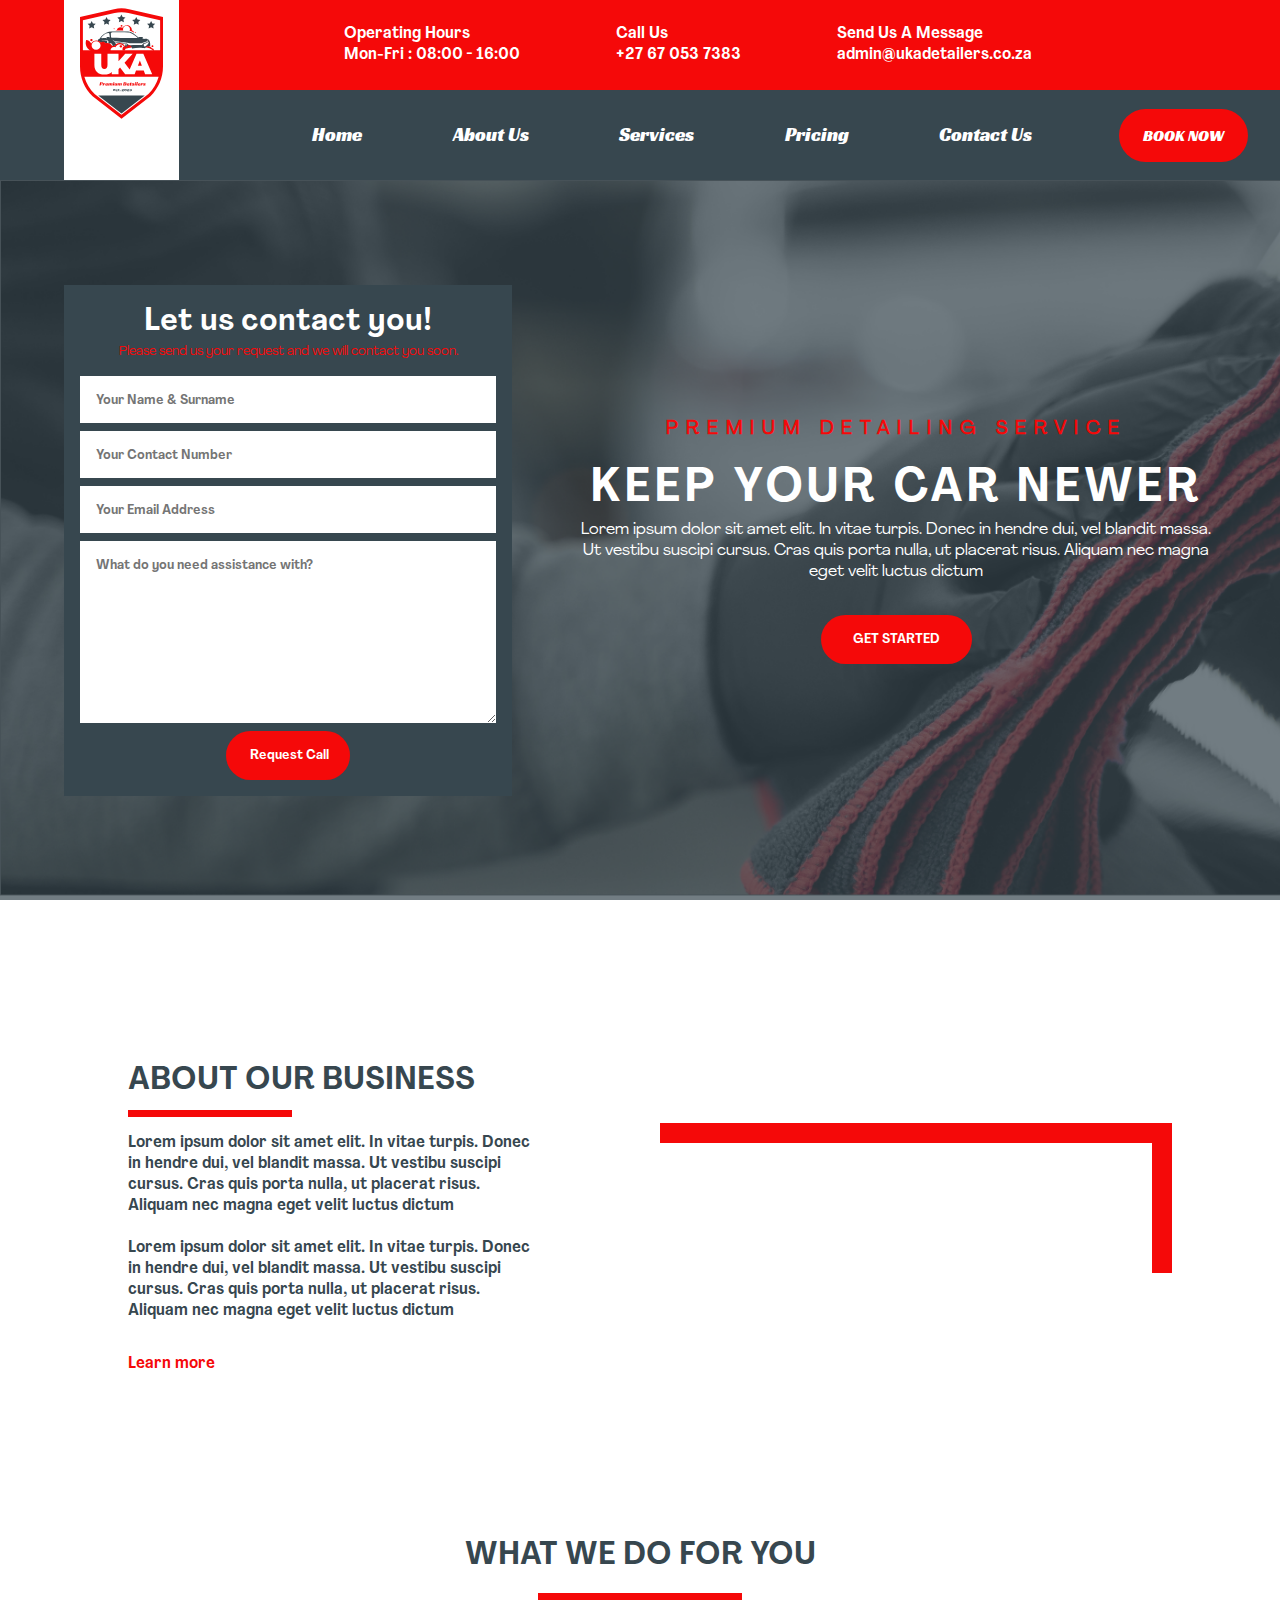
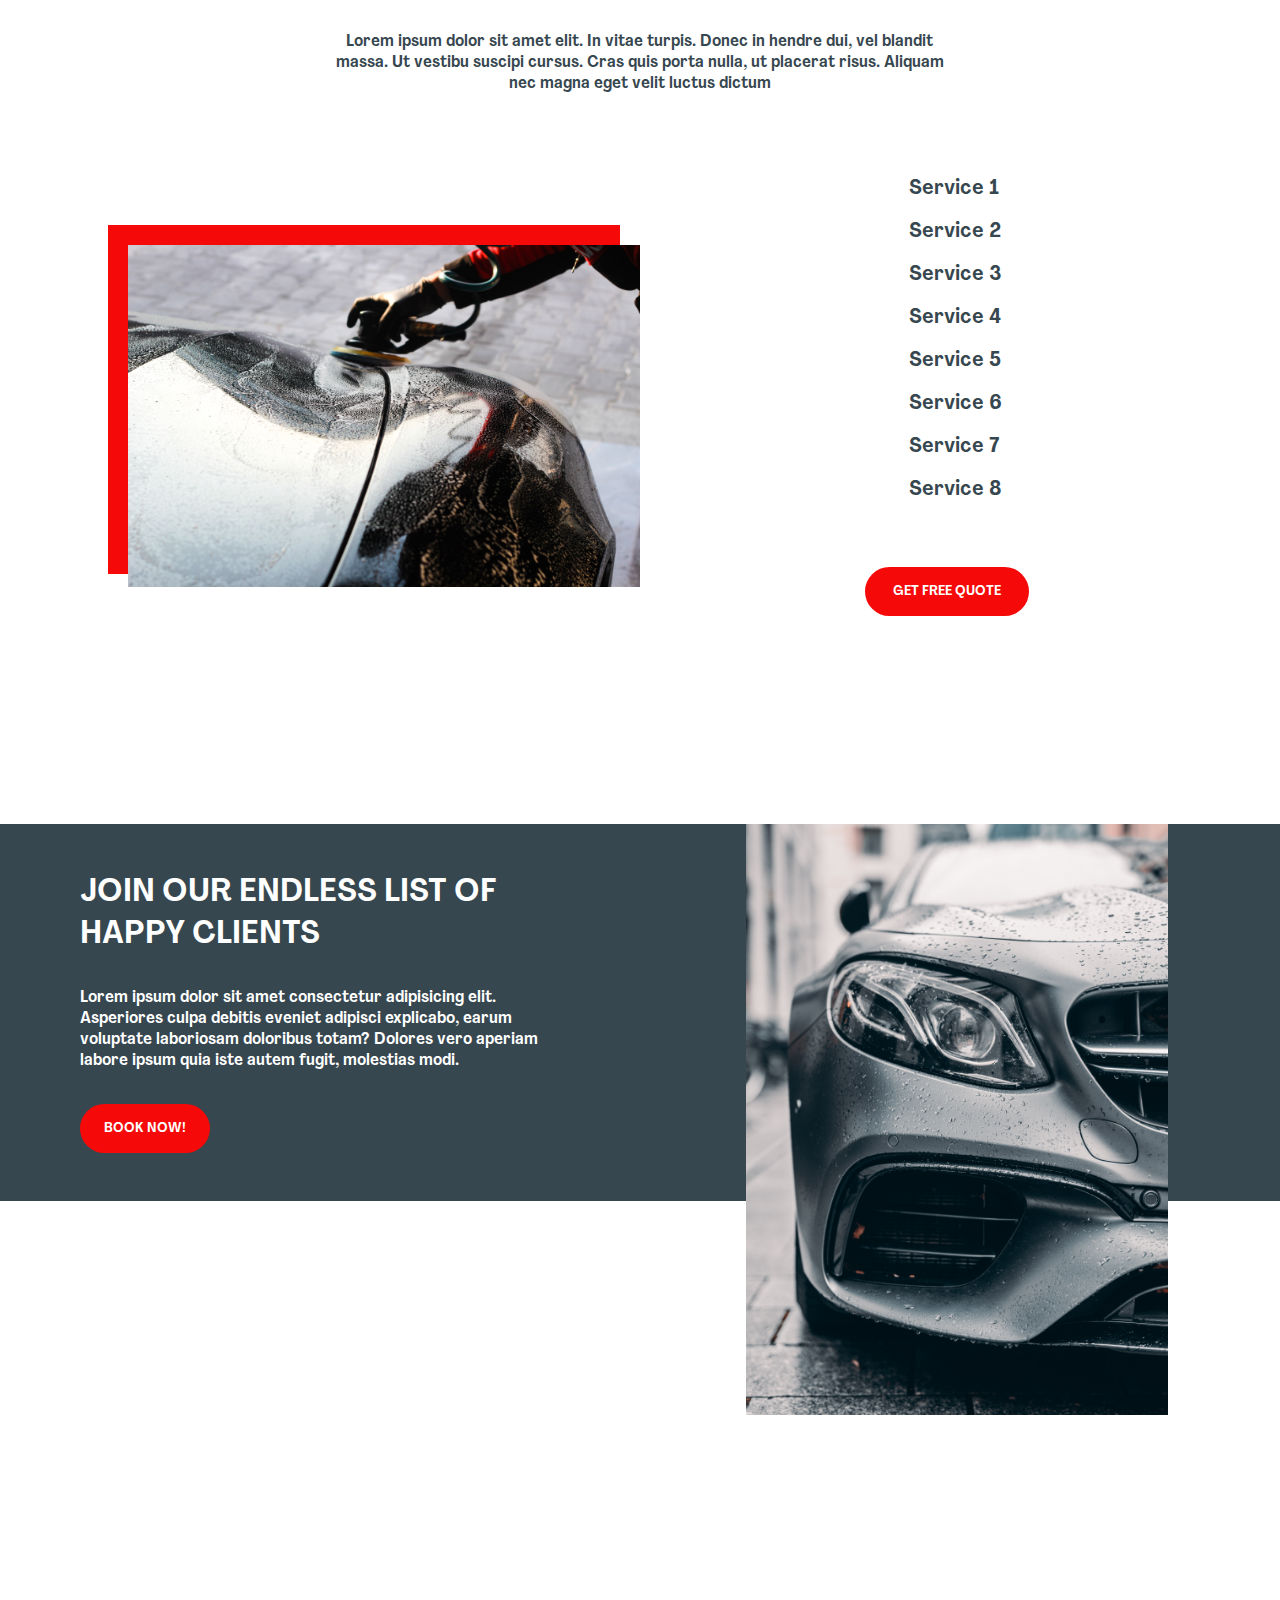
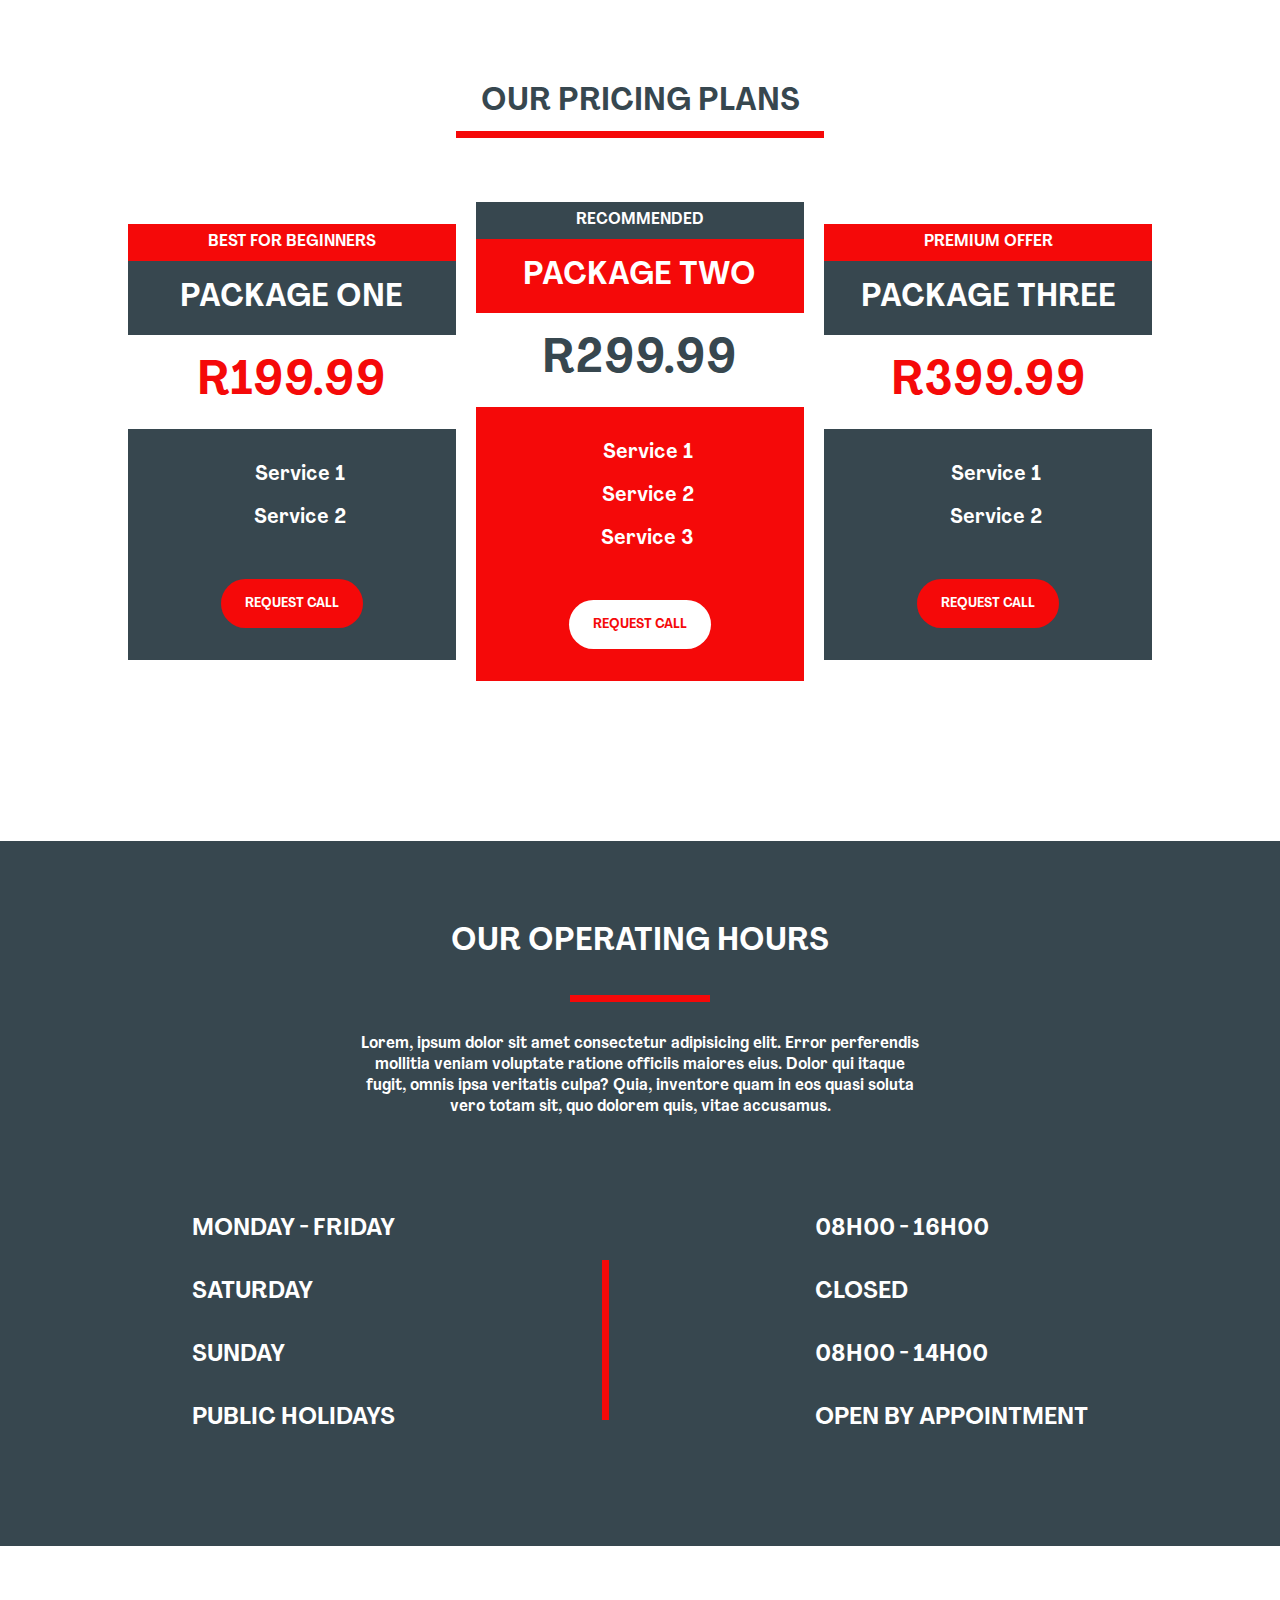
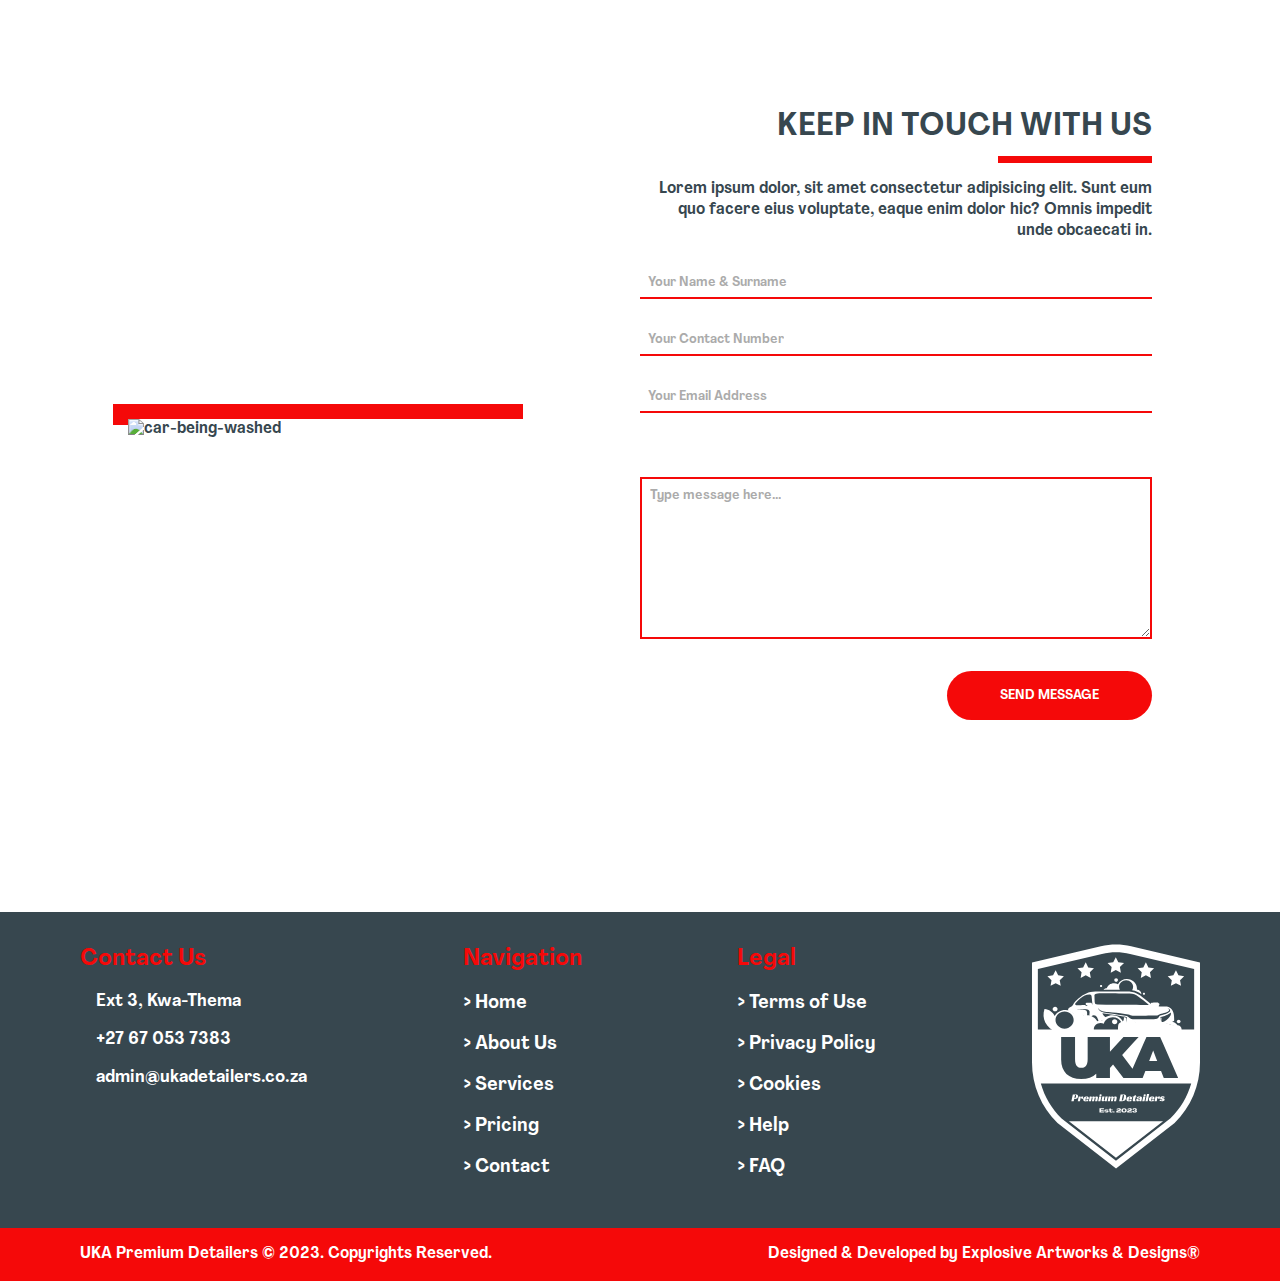
==== index.html @ a64c3c90 "Initial Commit" ====
<!DOCTYPE html>
<html lang="en">
  <head>
    <!-- Meta Tags -->
    <meta charset="UTF-8" />
    <meta http-equiv="X-UA-Compatible" content="IE=edge" />
    <meta name="viewport" content="width=device-width, initial-scale=1.0" />

    <!-- Favicon -->
    <!-- <link href="img/favicon.ico" rel="icon"> -->

    <title>UKA Premium Detailers - Home</title>

    <!-- CDNs -->
    <script
      src="https://code.jquery.com/jquery-3.6.3.min.js"
      integrity="sha256-pvPw+upLPUjgMXY0G+8O0xUf+/Im1MZjXxxgOcBQBXU="
      crossorigin="anonymous"
    ></script>
    <script
      src="https://code.jquery.com/ui/1.13.2/jquery-ui.min.js"
      integrity="sha256-lSjKY0/srUM9BE3dPm+c4fBo1dky2v27Gdjm2uoZaL0="
      crossorigin="anonymous"
    ></script>
    <link
      rel="stylesheet"
      href="https://cdnjs.cloudflare.com/ajax/libs/font-awesome/6.3.0/css/all.min.css"
      integrity="sha512-SzlrxWUlpfuzQ+pcUCosxcglQRNAq/DZjVsC0lE40xsADsfeQoEypE+enwcOiGjk/bSuGGKHEyjSoQ1zVisanQ=="
      crossorigin="anonymous"
      referrerpolicy="no-referrer"
    />

    <!-- Local Files -->
    <link rel="stylesheet" href="./CSS/styles.css" />
    <link rel="stylesheet" href="./CSS/index.css" />
    <script src="./JS/script.js"></script>
  </head>
  <body>
    <div class="mobile-header flex hidden">
        <div class="image-container">
          <img src="./Images/logo-white.svg" alt="UKA-detailers-logo-white" />
        </div>
        <div class="mobile-menu">
          <i class="fa-solid fa-bars"></i>
        </div>
      </div>
    <header>
      
      <div class="logo-container">
        <div class="img-container">
          <img src="./Images/logo.svg" alt="UKA-detailers-logo" />
        </div>
      </div>
      <div class="info-strip">
        <div class="info-group">
          <i class="fa-solid fa-clock"></i>
          <div class="info">
            <p>Operating Hours</p>
            <p>Mon-Fri : 08:00 - 16:00</p>
          </div>
          <i class="fa-solid fa-circle-phone"></i>
          <div class="info">
            <p>Call Us</p>
            <p>+27 67 053 7383</p>
          </div>
          <i class="fa-solid fa-circle-envelope"></i>
          <div class="info">
            <p>Send Us A Message</p>
            <p>admin@ukadetailers.co.za</p>
          </div>
        </div>
      </div>
      <nav class="sho">
        <ul>
          <li><a href="#">Home</a></li>
          <li><a href="#">About Us</a></li>
          <li><a href="#">Services</a></li>
          <li><a href="#">Pricing</a></li>
          <li><a href="#">Contact Us</a></li>
        </ul>
        <button><a href="#">Book Now</a></button>
      </nav>
    </header>
    <main>
      <!-- Hero Section -->

      <section class="hero">
        <div class="hero-form">
          <h2>Let us contact you!</h2>
          <p>Please send us your request and we will contact you soon.</p>
          <form action="">
            <input
              type="text"
              name="name"
              id="name"
              placeholder="Your Name & Surname"
            />
            <input
              type="tel"
              name="tel"
              id="tel"
              placeholder="Your Contact Number"
            />
            <input
              type="email"
              name="email"
              id="email"
              placeholder="Your Email Address"
            />
            <textarea
              name="message"
              id="message"
              cols="30"
              rows="10"
              placeholder="What do you need assistance with?"
            ></textarea>
            <input type="submit" value="Request Call" />
          </form>
        </div>
        <div class="hero-info">
          <h3>Premium Detailing Service</h3>
          <h1>Keep your car newer</h1>
          <p>
            Lorem ipsum dolor sit amet elit. In vitae turpis. Donec in hendre
            dui, vel blandit massa. Ut vestibu suscipi cursus. Cras quis porta
            nulla, ut placerat risus. Aliquam nec magna eget velit luctus dictum
          </p>
          <button><a href="#">Get Started</a></button>
        </div>
      </section>

      <!-- Hero Section -->

      <!-- About Us Section -->

      <section class="about-us flex">
        <div class="about-info">
          <h2>About our business</h2>
          <div class="hr"></div>
          <p>
            Lorem ipsum dolor sit amet elit. In vitae turpis. Donec in hendre
            dui, vel blandit massa. Ut vestibu suscipi cursus. Cras quis porta
            nulla, ut placerat risus. Aliquam nec magna eget velit luctus dictum
          </p>
          <br />
          <p class="bottom">
            Lorem ipsum dolor sit amet elit. In vitae turpis. Donec in hendre
            dui, vel blandit massa. Ut vestibu suscipi cursus. Cras quis porta
            nulla, ut placerat risus. Aliquam nec magna eget velit luctus dictum
          </p>
          <a href="#">Learn more</a>
        </div>
        <div class="about-video">
          <video autoplay>
            <source
              src="./Images/pexels-pavel-danilyuk-6158065.mp4"
              type="video/mp4"
            />
          </video>
        </div>
      </section>

      <!-- About Us Section -->

      <!-- Services Section -->

      <section class="services-section">
        <div class="title">
          <h2>What we do for you</h2>
          <div class="hr"></div>
          <p>
            Lorem ipsum dolor sit amet elit. In vitae turpis. Donec in hendre
            dui, vel blandit massa. Ut vestibu suscipi cursus. Cras quis porta
            nulla, ut placerat risus. Aliquam nec magna eget velit luctus dictum
          </p>
          <div class="services flex">
            <div class="img-container">
              <img
                src="./Images/pexels-orhun-rüzgar-öz-6026083.jpg"
                alt="car-buffing"
              />
            </div>
            <div class="services-info">
              <div class="services-list flex">
                <ul>
                  <li><i class="fa-regular fa-circle-check"></i> Service 1</li>
                  <li><i class="fa-regular fa-circle-check"></i> Service 2</li>
                  <li><i class="fa-regular fa-circle-check"></i> Service 3</li>
                  <li><i class="fa-regular fa-circle-check"></i> Service 4</li>
                </ul>
                <ul>
                  <li><i class="fa-regular fa-circle-check"></i> Service 5</li>
                  <li><i class="fa-regular fa-circle-check"></i> Service 6</li>
                  <li><i class="fa-regular fa-circle-check"></i> Service 7</li>
                  <li><i class="fa-regular fa-circle-check"></i> Service 8</li>
                </ul>
              </div>

              <button><a href="#">Get Free Quote</a></button>
            </div>
          </div>
        </div>
      </section>

      <!-- Services Section -->

      <!-- Quality Section -->

      <section class="quality">
        <div class="quality-info">
          <h2>Join our endless list of happy clients</h2>
          <p>
            Lorem ipsum dolor sit amet consectetur adipisicing elit. Asperiores
            culpa debitis eveniet adipisci explicabo, earum voluptate laboriosam
            doloribus totam? Dolores vero aperiam labore ipsum quia iste autem
            fugit, molestias modi.
          </p>
          <button><a href="#">Book Now!</a></button>
        </div>
        <div class="img-container">
          <img
            src="./Images/pexels-kris-lucas-3264504.jpg"
            alt="clean-mercedes"
          />
        </div>
      </section>

      <!-- Quality Section -->

      <!-- Pricing -->

      <section class="pricing">
        <div class="title">
          <h2>Our pricing plans</h2>
          <div class="hr"></div>
        </div>
        <div class="pricing-cards flex">
          <div class="pricing-card">
            <p class="category">Best for beginners</p>
            <p class="package-name">Package One</p>
            <p class="price">R199.99</p>
            <div class="services">
              <p class="service">
                <i class="fa-regular fa-circle-check"></i>Service 1
              </p>
              <p class="service">
                <i class="fa-regular fa-circle-check"></i>Service 2
              </p>
            </div>
            <button><a href="#">Request Call</a></button>
          </div>
          <div class="pricing-card center">
            <p class="category">Recommended</p>
            <p class="package-name">Package Two</p>
            <p class="price">R299.99</p>
            <div class="services">
              <p class="service">
                <i class="fa-regular fa-circle-check"></i>Service 1
              </p>
              <p class="service">
                <i class="fa-regular fa-circle-check"></i>Service 2
              </p>
              <p class="service">
                <i class="fa-regular fa-circle-check"></i>Service 3
              </p>
            </div>
            <button><a href="#">Request Call</a></button>
          </div>
          <div class="pricing-card">
            <p class="category">Premium Offer</p>
            <p class="package-name">Package Three</p>
            <p class="price">R399.99</p>
            <div class="services">
              <p class="service">
                <i class="fa-regular fa-circle-check"></i>Service 1
              </p>
              <p class="service">
                <i class="fa-regular fa-circle-check"></i>Service 2
              </p>
            </div>
            <button><a href="#">Request Call</a></button>
          </div>
        </div>
      </section>

      <!-- Pricing -->

      <!-- Operating Hours -->

      <section class="operating-hours flex">
        <div class="title">
          <h2>Our Operating Hours</h2>
          <div class="hr"></div>
          <p>
            Lorem, ipsum dolor sit amet consectetur adipisicing elit. Error
            perferendis mollitia veniam voluptate ratione officiis maiores eius.
            Dolor qui itaque fugit, omnis ipsa veritatis culpa? Quia, inventore
            quam in eos quasi soluta vero totam sit, quo dolorem quis, vitae
            accusamus.
          </p>
        </div>
        <div class="info flex">
          <div class="days">
            <p>Monday - Friday</p>
            <p>Saturday</p>
            <p>Sunday</p>
            <p>Public Holidays</p>
          </div>
          <div class="vr"></div>
          <div class="time">
            <p>08h00 - 16h00</p>
            <p>Closed</p>
            <p>08h00 - 14h00</p>
            <p>Open by appointment</p>
          </div>
        </div>
      </section>

      <!-- Operating Hours -->

      <!-- Contact Us -->

      <section class="contact-us flex">
        <div class="img-container">
          <img
            src="./Images/beautiful-car-washing-service (1).jpg"
            alt="car-being-washed"
          />
        </div>
        <div class="form">
          <div class="title">
            <h2>Keep in touch with us</h2>
            <div class="hr"></div>
            <p>
              Lorem ipsum dolor, sit amet consectetur adipisicing elit. Sunt eum
              quo facere eius voluptate, eaque enim dolor hic? Omnis impedit
              unde obcaecati in.
            </p>
          </div>
          <form action="">
            <input
              type="text"
              name="name"
              id="name"
              placeholder="Your Name & Surname"
            />
            <input
              type="tel"
              name="tel"
              id="tel"
              placeholder="Your Contact Number"
            />
            <input
              type="email"
              name="email"
              id="email"
              placeholder="Your Email Address"
            />
            <textarea
              name="message"
              id="message"
              cols="30"
              rows="10"
              placeholder="Type message here..."
            ></textarea>
            <input type="submit" value="Send Message" />
          </form>
        </div>
      </section>

      <!-- Contact Us -->
    </main>

    <!-- Footer -->

    <footer>
      <div class="top flex">
        <div class="contacts">
          <h2>Contact Us</h2>
          <div class="address flex">
            <i class="fa-solid fa-location-dot"></i>
            <p>Ext 3, Kwa-Thema</p>
          </div>
          <div class="number flex">
            <i class="fa-solid fa-phone-volume"></i>
            <p>+27 67 053 7383</p>
          </div>
          <div class="email flex">
            <i class="fa-solid fa-envelope"></i>
            <p>admin@ukadetailers.co.za</p>
          </div>
        </div>
        <div class="navigation">
          <h2>Navigation</h2>
          <ul>
            <li><a href="#">> Home</a></li>
          </ul>
          <ul>
            <li><a href="#">> About Us</a></li>
          </ul>
          <ul>
            <li><a href="#">> Services</a></li>
          </ul>
          <ul>
            <li><a href="#">> Pricing</a></li>
          </ul>
          <ul>
            <li><a href="#">> Contact</a></li>
          </ul>
        </div>
        <div class="legal">
          <h2>Legal</h2>
          <ul>
            <li><a href="#">> Terms of Use</a></li>
          </ul>
          <ul>
            <li><a href="#">> Privacy Policy</a></li>
          </ul>
          <ul>
            <li><a href="#">> Cookies</a></li>
          </ul>
          <ul>
            <li><a href="#">> Help</a></li>
          </ul>
          <ul>
            <li><a href="#">> FAQ</a></li>
          </ul>
        </div>
        <div class="img-container logo">
          <img src="./Images/logo-white.svg" alt="UKA-detailers-logo-white" />
        </div>
      </div>
      <div class="bottom flex">
        <p>UKA Premium Detailers &copy; 2023. Copyrights Reserved.</p>
        <p>Designed & Developed by Explosive Artworks & Designs&reg;</p>
      </div>
    </footer>

    <!-- Footer -->
  </body>
</html>
---- CSS/styles.css ----
/* Developed By Explosive Artworks & Designs */
/* UKA Premium Detailers © 2023 */

/* Fonts */

@font-face {
  font-family: "Agrandir";
  src: url("../Fonts/Agrandir-Regular.otf");
}
@font-face {
  font-family: "Agrandir-Bold";
  src: url("../Fonts/Agrandir-TextBold.otf");
}
@font-face {
  font-family: "Racing-Sans";
  src: url("../Fonts/RacingSansOne-Regular.ttf");
}

/* Fonts */

/* Basic Styles */
:root {
  --primary-color: #f50909;
  --secondary-color: #37474f;
  --white: #fff;
  --hover-color: #cc0b0b;

  --main-font: "Agrandir-Bold", sans-serif;
  --nav-font: "Racing-Sans", sans-serif;
  --altenate-font: "Agrandir", sans-serif;

  --h1-desktop: 3rem;
  --h2-desktop: 2rem;
  --h3-desktop: 1.5rem;
  --p-desktop: .8rem;

  --h1-tablet: 5rem;
  --h2-tablet: 3rem;
  --h3-tablet: 2.5rem;
  --p-tablet: 1.5rem;

  --h1-mobile: 5rem;
  --h2-mobile: 3rem;
  --h3-mobile: 2.5rem;
  --p-mobile: 1.5rem;
}
* {
  margin: 0;
  padding: 0;
  box-sizing: border-box;
}
a {
  text-decoration: none;
}
li {
  list-style: none;
}
body {
  position: relative;
  overflow-x: hidden;
  width: 100%;
  font-family: var(--main-font);
  color: var(--secondary-color);
}
.img-container {
  position: relative;
  overflow: hidden;
  width: 30%;
}
.img-container img {
  width: 100%;
  object-fit: cover;
}
.flex{
  display: flex;
  align-items: center;
  justify-content: space-between;
}
.hidden{
  display: none;
  pointer-events: none;
}
.show{
  display: block;
  pointer-events: all;
}
button {
  background-color: var(--primary-color);
  border: none;
  outline: none;
  border-radius: 35px;
  padding: 1rem 1.5rem;
  cursor: pointer;
}
button a {
  color: var(--white);
  text-transform: uppercase;
  font-family: var(--main-font);
}
button:hover {
  background-color: var(--hover-color);
}
span.hr {
  height: 15px;
  background-color: var(--primary-color);
  width: 40%;
  margin: 2rem 0rem;
}
/* Basic Styles */
---- CSS/index.css ----
/* Header */

header .mobile-logo,
header .mobile-menu {
  display: none;
  pointer-events: none;
}

main .about-us,
main .services-section,
main .pricing,
main .contact-us {
  width: 80%;
  margin: 10rem auto;
  position: relative;
}
header {
  position: relative;
  width: 100%;
}
header .img-container {
  position: absolute;
  background-color: var(--white);
  width: 9%;
  height: 20vh;
  padding: 0.5rem 1rem;
  margin-left: 4rem;
}
header .info-strip,
header nav {
  background-color: var(--primary-color);
  color: var(--white);
  display: flex;
  height: 10vh;
  justify-content: center;
  align-items: center;
}
header .info-strip .info-group {
  display: flex;
  align-items: center;
}
header .info-strip .info-group .fa-solid {
  margin-right: 1rem;
  margin-left: 5rem;
  font-size: 2rem;
}
header nav {
  background-color: var(--secondary-color);
  display: flex;
  align-items: center;
  justify-content: space-between;
}
header nav button {
  margin-right: 2rem;
  font-size: 1rem;
}
header nav button a {
  font-family: var(--nav-font);
}
header nav ul {
  display: flex;
  align-items: center;
  justify-content: space-between;
  width: 60%;
  margin: auto 0rem auto 18rem;
}
header nav ul a {
  color: var(--white);
  font-size: 1.2rem;
  padding: 1.5rem;
  font-family: var(--nav-font);
}
header nav ul a:hover {
  background-color: var(--primary-color);
}
header nav ul li button a:hover {
  background-color: transparent;
}

/* Header */

/* Hero */

main .hero {
  width: 100%;
  height: 80vh;
  display: flex;
  align-items: center;
  justify-content: space-between;
  background: url("../Images/Group\ 61.png");
  background-repeat: no-repeat;
  background-size: cover;
}
main .hero .hero-form {
  width: 35%;
  background-color: var(--secondary-color);
  padding: 1rem;
  margin-left: 4rem;
  position: relative;
}
main .hero .hero-form h2 {
  color: var(--white);
  text-align: center;
  font-size: var(--h2-desktop);
}
main .hero .hero-form p {
  color: var(--primary-color);
  text-align: center;
  font-size: var(--p-desktop);
  font-family: var(--altenate-font);
  margin-bottom: 1rem;
}
main .hero .hero-form form {
  width: 100%;
  position: relative;
  display: flex;
  flex-direction: column;
}
main .hero .hero-form form input,
main .hero .hero-form form textarea {
  padding: 1rem;
  margin-bottom: 0.5rem;
  border: none;
}
main .hero .hero-form form input[type="submit"] {
  background-color: var(--primary-color);
  border: none;
  outline: none;
  border-radius: 35px;
  padding: 1rem 1.5rem;
  cursor: pointer;
  color: var(--white);
  width: 30%;
  margin: auto;
  transition: background-color 200ms ease-in-out;
  font-family: var(--main-font);
}
main .hero .hero-form form input[type="submit"]:hover {
  background-color: var(--hover-color);
}
::placeholder {
  font-family: var(--main-font);
}
main .hero .hero-info {
  width: 50%;
  color: var(--white);
  margin-right: 4rem;
  text-align: center;
}
main .hero .hero-info h3 {
  color: var(--primary-color);
  text-transform: uppercase;
  font-family: var(--altenate-font);
  letter-spacing: 0.5rem;
  margin-bottom: 1rem;
}
main .hero .hero-info h1 {
  font-size: var(--h1-desktop);
  text-transform: uppercase;
  letter-spacing: 0.2rem;
}
main .hero .hero-info p {
  font-family: var(--altenate-font);
  width: 100%;
  margin: 0rem auto 2rem;
}
main .hero .hero-info button {
  padding: 1rem 2rem;
}

/* Hero */

/* About Us */

main .about-us .about-info {
  width: 40%;
  position: relative;
}
main .about-us .about-info h2,
main .services-section h2,
main .quality .quality-info h2,
main .pricing .title h2,
main .operating-hours .title h2,
main .contact-us .form .title h2 {
  font-size: var(--h2-desktop);
  text-transform: uppercase;
}
main .about-us .about-info .hr,
main .services-section .hr,
main .pricing .title .hr,
main .operating-hours .hr,
main .contact-us .form .hr {
  height: 7px;
  background-color: var(--primary-color);
  width: 40%;
  margin: 0.5rem 0rem 1rem;
}
main .about-us .about-info p.bottom {
  margin-bottom: 2rem;
}
main .about-us .about-info a {
  color: var(--primary-color);
  cursor: pointer;
  transition: color 200ms ease-in-out;
}
main .about-us .about-info a:hover {
  color: var(--hover-color);
}
main .about-us .about-video {
  width: 50%;
  display: flex;
}
main .about-us .about-video video {
  width: 100%;
  box-shadow: 20px -20px 0px var(--primary-color);
}

/* About Us */

/* Services */

main .services-section h2 {
  text-align: center;
}
main .services-section .hr {
  margin: 1rem auto 2rem;
  width: 20%;
}
main .services-section p {
  width: 60%;
  margin: auto;
  text-align: center;
  margin-bottom: 5rem;
}
main .services-section .services .img-container {
  width: 50%;
  box-shadow: -20px -20px 0px var(--primary-color);
}
main .services-section .services-info {
  width: 40%;
  display: flex;
  flex-direction: column;
}
main .services-section .services .services-list {
  justify-content: space-around;
}
main .services-section .services .services-list ul li {
  font-size: 1.3rem;
  margin-bottom: 1rem;
  display: flex;
  align-items: center;
}
main .services-section .services .services-list ul li .fa-regular {
  font-size: 1.5rem;
  margin-right: 1rem;
  color: var(--primary-color);
}
main .services-section .services-info button {
  width: 40%;
  margin: 3rem auto;
}

/* Services */

/* Quality */

main .quality {
  position: relative;
  width: 100%;
  background-color: var(--secondary-color);
  color: var(--white);
}
main .quality .quality-info {
  width: 50%;
  padding: 3rem 5rem;
}
main .quality .quality-info h2,
main .quality .quality-info p {
  margin-bottom: 2rem;
}
main .quality .img-container {
  position: absolute;
  width: 33%;
  top: 0;
  right: 7rem;
  /* margin-bottom: 5rem; */
}

/* Quality */

/* Pricing */

main .pricing {
  margin-top: 30rem;
}
main .pricing .title {
  width: 50%;
  margin: 2rem auto 3rem;
  text-align: center;
  display: flex;
  flex-direction: column;
  align-items: center;
}
main .pricing .pricing-cards {
  width: 100%;
  position: relative;
}
main .pricing .pricing-card {
  background-color: var(--secondary-color);
  color: var(--white);
  display: flex;
  flex-direction: column;
  width: 32%;
}
main .pricing .pricing-card .category {
  background-color: var(--primary-color);
  padding: 0.5rem 2rem;
  text-transform: uppercase;
  text-align: center;
}
main .pricing .pricing-card .package-name {
  padding: 1rem 2rem;
  text-transform: uppercase;
  text-align: center;
  font-size: var(--h2-desktop);
}
main .pricing .pricing-card .price {
  padding: 1rem 2rem;
  text-transform: uppercase;
  text-align: center;
  background-color: var(--white);
  color: var(--primary-color);
  font-size: var(--h1-desktop);
}
main .pricing .pricing-card .services {
  width: 50%;
  margin: 2rem auto;
  text-align: center;
  font-size: 1.3rem;
}
main .pricing .pricing-card .services p {
  margin-bottom: 1rem;
}
main .pricing .pricing-card .services .fa-regular {
  margin-right: 1rem;
}
main .pricing .pricing-card button {
  margin: 0rem auto 2rem;
}
main .pricing .pricing-card.center button {
  background-color: var(--white);
}
main .pricing .pricing-card.center button a {
  color: var(--primary-color);
}
main .pricing .pricing-card.center {
  background-color: var(--primary-color);
}
main .pricing .pricing-card.center .category {
  background-color: var(--secondary-color);
}
main .pricing .pricing-card.center .price {
  color: var(--secondary-color);
}

/* Pricing */

/* Operating Hours */

main .operating-hours {
  background-color: var(--secondary-color);
  color: var(--white);
  flex-direction: column;
  padding: 5rem;
}

main .operating-hours .title {
  width: 50%;
  margin: auto;
  text-align: center;
}
main .operating-hours .hr {
  margin: 2rem auto;
  width: 25%;
}
main .operating-hours .title p {
  margin-bottom: 2rem;
}
main .operating-hours .info {
  width: 80%;
  text-transform: uppercase;
  font-size: var(--h3-desktop);
  margin-top: 4rem;
}
main .operating-hours .info .vr {
  width: 7px;
  height: 10rem;
  background-color: var(--primary-color);
}
main .operating-hours .info .days p,
main .operating-hours .info .time p {
  margin-bottom: 2rem;
}

/* Operating Hours */

/* Contact Us */

main .contact-us {
  position: relative;
}
main .contact-us .img-container {
  width: 40%;
  box-shadow: -15px -15px 0px var(--primary-color);
}
main .contact-us .form {
  width: 50%;
}
main .contact-us .form .title {
  display: flex;
  flex-direction: column;
  align-items: flex-end;
  text-align: right;
  margin-bottom: 2rem;
}
main .contact-us .form .hr {
  width: 30%;
}
main .contact-us .form form {
  display: flex;
  flex-direction: column;
}
main .contact-us .form form input,
main .contact-us .form form input:active {
  border: none;
  outline: none;
  background-color: transparent;
  border-bottom: 2px solid var(--primary-color);
  padding-bottom: 0.5rem;
  padding-left: 0.5rem;
  margin-bottom: 2rem;
}
main .contact-us .form form textarea,
main .contact-us .form form textarea:focus {
  border: 2px solid var(--primary-color);
  padding-left: 0.5rem;
  padding-top: 0.5rem;
  margin-bottom: 2rem;
  margin-top: 2rem;
}
main .contact-us .form form input[type="submit"] {
  color: var(--white);
  background-color: var(--primary-color);
  border: none;
  outline: none;
  border-radius: 35px;
  padding: 1rem 1.5rem;
  font-family: var(--main-font);
  text-transform: uppercase;
  cursor: pointer;
  width: 40%;
  align-self: flex-end;
}
main .contact-us .form form input[type="submit"]:hover {
  background-color: var(--hover-color);
}
main .contact-us .form form ::placeholder {
  opacity: 0.6;
}

/* Contact Us */

/* Footer */

footer {
  position: relative;
  width: 100%;
  color: var(--white);
  background-color: var(--secondary-color);
}
footer .top {
  padding: 2rem 5rem;
  align-items: flex-start;
}
footer .top .contacts h2,
footer .top .navigation h2,
footer .top .legal h2 {
  color: var(--primary-color);
  margin-bottom: 1rem;
}
footer .top .contacts .address,
footer .top .contacts .email,
footer .top .contacts .number {
  justify-content: flex-start;
  margin: 1rem auto;
  font-size: 1.1rem;
}
footer .top .contacts .address p,
footer .top .contacts .email p,
footer .top .contacts .number p {
  margin-left: 1rem;
}
footer .top .navigation li,
footer .top .legal li {
  margin-bottom: 1rem;
}
footer .top .navigation a,
footer .top .legal a {
  color: var(--white);
  font-size: 1.2rem;
  transition: color 200ms ease-in-out;
}
footer .top .navigation a:hover,
footer .top .legal a:hover {
  color: var(--primary-color);
}
footer .top .img-container {
  width: 15%;
}
footer .bottom {
  background-color: var(--primary-color);
  color: var(--white);
  padding: 1rem 5rem;
}

/* Footer */

/* Media Queries */

/* 1024px */

@media screen and (max-width: 1024px) {
  /* Info Strip and Nav */

  header .img-container {
    position: absolute;
    background-color: var(--white);
    width: 10%;
    height: 100%;
    padding: 0.5rem 1rem;
    margin-left: 4rem;
  }

  main .about-us .about-info h2,
  main .services-section h2,
  main .quality .quality-info h2,
  main .pricing .title h2,
  main .operating-hours .title h2,
  main .contact-us .form .title h2,
  main .hero .hero-form h2 {
    font-size: 1.5rem;
  }
  header nav button {
    margin-right: 2rem;
    padding: 0.7rem 1.5rem;
    width: 15%;
  }
  header nav button a {
    font-size: 0.8rem;
  }
  header nav ul {
    width: 55%;
    margin: auto 2rem auto 13rem;
  }
  header nav ul a {
    font-size: 1rem;
  }
  header .img-container {
    height: 100%;
  }
  header .info-strip .info-group {
    margin-left: 6rem;
  }
  header .info-strip .info-group .info {
    font-size: 0.8rem;
  }
  header .info-strip .info-group .fa-solid {
    margin-right: 1rem;
    margin-left: 5rem;
    font-size: 2rem;
  }
  main .services-section .services-info button {
    width: 50%;
    margin: 3rem auto;
  }

  /* Info Strip and Nav */

  /* Hero section */

  main .hero .hero-form p {
    font-size: 0.7rem;
  }
  main .hero .hero-form form input,
  main .hero .hero-form form textarea {
    padding: 0.7rem;
    margin-bottom: 0.5rem;
    border: none;
  }
  main .hero .hero-form form input[type="submit"] {
    width: 40%;
    padding: 0.8rem 1.5rem;
  }
  main .hero .hero-info {
    margin-right: 2rem;
  }
  main .hero .hero-info h3 {
    font-size: 1rem;
  }
  main .hero .hero-info h1 {
    font-size: 2.2rem;
    margin-bottom: 1rem;
  }
  main .hero .hero-info p {
    font-size: 1rem;
  }
  main .hero .hero-info button {
    padding: 1rem 2rem;
  }

  /* Hero section */
}

/* 1024px */

/* 768px */

@media screen and (max-width: 768px) {
  /* Mobile Navigation */

  .mobile-header {
    position: -webkit-sticky;
    position: sticky;
    top: 0;
    width: 100%;
    display: flex;
    align-items: center;
    justify-content: space-between;
    pointer-events: all;
    background-color: var(--primary-color);
    color: var(--white);
    z-index: 1000;
  }
  .mobile-header .image-container {
    width: 10%;
    margin-left: 7%;
    padding: 1% 0;
  }
  .mobile-header .mobile-menu {
    display: block;
    position: absolute;
    right: 5%;
    top: 50%;
    transform: translate(-50%, -50%);
    pointer-events: all;
    font-size: 2rem;
  }
  header {
    position: relative;
  }
  header .logo-container .img-container,
  header .info-strip {
    display: none;
    pointer-events: none;
  }
  header nav {
    transform: translateY(-55rem);
    display: none;
    transition: transform 300ms ease-in-out;
  }
  header nav.show {
    display: block;
    transform: translateY(0rem);
  }
  header nav.show,
  header nav.show ul {
    flex-direction: column;
    align-items: center;
    justify-content: center;
    width: 100%;
  }
  header nav.show {
    height: 100%;
    padding: 2rem 0rem;
  }
  header nav.show ul {
    padding: 5rem;
    margin: 0;
    padding: 0;
  }
  header nav.show ul li {
    width: 100%;
    text-align: center;
  }
  header nav.show ul li a {
    width: 100%;
    display: block;
    font-size: 1.2rem;
    font-family: var(--main-font);
    text-transform: uppercase;
  }
  header nav ul a:hover {
    background-color: var(--primary-color);
  }
  header nav.show button {
    margin: 1rem auto;
    width: 100%;
    border-radius: 0px;
    padding: 1.5rem;
  }
  header nav.show button a {
    font-size: 1.2rem;
    font-family: var(--main-font);
  }

  /* Mobile Navigation */

  /* Hero */

  main .hero {
    flex-direction: column-reverse;
    height: 100%;
    background-size: cover;
    background-position: center center;
  }
  main .hero .hero-form {
    width: 80%;
    margin: 10% auto;
  }
  main .hero .hero-form form input[type="submit"] {
    width: 30%;
    margin: 2% auto;
  }
  main .hero .hero-info {
    width: 80%;
    padding-right: 0;
    margin: 10% auto 0%;
  }

  main .hero .hero-form h2 {
    font-size: 2rem;
  }
  main .hero .hero-form p {
    font-size: 1rem;
    margin: 2%;
  }

  main .hero .hero-form form input,
  main .hero .hero-form form textarea {
    padding: 1rem;
    margin-bottom: 2%;
    border: none;
  }

  /* Hero */

  /* About Us */

  main .about-us {
    flex-direction: column;
    text-align: center;
    margin-top: 10%;
  }
  main .about-us .about-info {
    width: 80%;
    margin-bottom: 15%;
  }
  main .about-us .about-info .hr {
    width: 30%;
    margin: 5% auto;
  }
  main .about-us .about-video {
    width: 80%;
  }

  /* About Us */

  /* Services */

  main .services-section {
    margin-top: 10%;
    margin-bottom: 0%;
  }
  main .services-section .services {
    flex-direction: column;
  }
  main .services-section p {
    width: 80%;
  }
  main .services-section .services .img-container {
    width: 80%;
    margin-bottom: 15%;
  }
  main .services-section .services .services-info {
    width: 80%;
  }
  main .services-section .services .services-info button {
    margin-bottom: 0rem;
  }

  /* Services */

  /* Quality */

  main .quality {
    display: flex;
    align-items: center;
    justify-content: center;
    flex-direction: column;
    text-align: center;
    margin-top: 10%;
  }
  main .quality .quality-info {
    width: 80%;
  }
  main .quality .img-container {
    position: relative;
    width: 100%;
    height: 30rem;
    right: 0;
  }
  main .quality .img-container img {
    object-position: top;
  }

  /* Quality */

  /* Pricing */

  main .pricing {
    margin-top: 15%;
    margin-bottom: 5%;
  }
  main .pricing .pricing-cards {
    flex-direction: column;
  }
  main .pricing .pricing-cards .pricing-card {
    width: 70%;
    margin: 0% auto 10%;
  }

  /* Pricing */

  /* Operating Hours */

  main .operating-hours {
    margin-top: 10%;
  }
  main .operating-hours .title {
    width: 80%;
  }
  main .operating-hours .title p {
    width: 100%;
  }
  main .operating-hours .info {
    width: 80%;
  }
  main .operating-hours .info .days,
  main .operating-hours .info .time {
    font-size: 1rem;
  }
  main .operating-hours .info .vr {
    height: 8rem;
  }

  /* Operating Hours */

  /* Contact Us */

  main .contact-us {
    flex-direction: column-reverse;
  }
  main .contact-us .img-container {
    width: 80%;
  }
  main .contact-us .form {
    width: 80%;
    margin-bottom: 5%;
  }
  main .contact-us .form .title,
  main .contact-us .form .title h2 {
    text-align: center;
    width: 100%;
  }
  main .contact-us .form .title .hr {
    margin: 2% auto 5%;
  }
  main .contact-us .form form {
    margin-bottom: 5%;
  }

  /* Contact Us */

  /* Footer */

  footer .top {
    display: none;
    pointer-events: none;
    margin-top: 10%;
  }
  footer .bottom {
    flex-direction: column;
    width: 100%;
    padding: 0rem;
  }
  footer .bottom p {
    margin: 2% auto;
    padding: 0rem;
    text-align: center;
  }
  footer .bottom p:nth-child(2) {
    background-color: var(--secondary-color);
    padding: 2%;
    width: 100%;
    margin: 0rem;
    font-size: 0.7rem;
    letter-spacing: 0.2rem;
    /* text-transform: uppercase; */
  }

  /* Footer */
}

/* 768px */

/* 425px */

@media screen and (max-width: 425px) {
  /* Header and Nav */

  main .hero .hero-info {
    width: 90%;
    padding-right: 0;
    margin: 10% auto 0%;
  }
  main .hero .hero-info h3 {
    font-size: 0.8rem;
    letter-spacing: 0.3rem;
  }
  main .hero .hero-info h1 {
    font-size: 2rem;
  }
  main .hero .hero-info p {
    font-size: 0.9rem;
  }
  main .hero .hero-form h2 {
    font-size: 1.5rem;
  }
  main .hero .hero-form p {
    font-size: 0.8rem;
    margin: 2%;
  }
  main .hero .hero-form form input[type="submit"] {
    width: 70%;
  }

  /* Header and Nav */

  /* About Us */

  main .about-us{
    margin-bottom: 0;
  }
  main .about-us .about-info {
    width: 90%;
  }
  main .about-us .about-info h2,
  main .services-section h2,
  main .quality .quality-info h2,
  main .pricing .title h2,
  main .operating-hours .title h2,
  main .contact-us .form .title h2 {
    font-size: 1.2rem;
  }
  main .about-us .about-info p,
  main .about-us .about-info a {
    font-size: 0.8rem;
  }
  main .about-us .about-video {
    width: 90%;
  }

  /* About Us */

  /* Services */

  main .services-section {
    margin-top: 20%;
  }
  main .services-section p {
    font-size: 0.8rem;
  }
  main .services-section .services .img-container {
    width: 90%;
  }
  main .services-section .services .services-list ul li {
    font-size: 1rem;
  }
  main .services-section .services button {
    width: 70%;
  }

  /* Services */

  /* Quality */

  
  main .quality .quality-info {
    width: 90%;
    padding: 5% 0;
  }
  main .quality .quality-info p {
    width: 100%;
    font-size: 0.8rem;
  }

  /* Quality */

  /* Pricing */

main .pricing{
    width: 90%;
}
main .pricing .pricing-cards{
    width: 100%;
    margin: 5% 0%;
}
main .pricing .pricing-cards .category{
    font-size: .8rem;
}
main .pricing .pricing-cards .package-name{
    font-size: 1.1rem;
}
main .pricing .pricing-cards .price{
    font-size: 2.2rem;
}
main .pricing .pricing-cards .services{
    margin-bottom: 5%;
}
main .pricing .pricing-cards .services .service{
    font-size: 1rem;
}
  
  /* Pricing */

  /* Operating Time */

  main .operating-hours{
padding: 5%;
  }
  main .operating-hours .title,
  main .operating-hours .info{
    width: 100%;
    margin: 0;
    padding: 0;
  }
  main .operating-hours .title p{
    font-size: .8rem;
    width: 100%;
  }
  main .operating-hours .info .days{
font-size: .8rem;
width: 100%;
  }
  main .operating-hours .info .time{
    font-size: .8rem;
    width: 100%;
  }
  main .operating-hours .info .vr{
    margin: 0rem 10%;
  }

  /* Operating Time */

  /* Contact Us */

  main .contact-us{
margin-top: 10%;
margin-bottom: 0rem;
width: 85%;
  }
  main .contact-us .img-container{
    width: 100%;
  }
  main .contact-us .form .title{
    width: 100%;
  }
  main .contact-us .form .title p{
    font-size: .8rem;
  }
  main .contact-us .form form input[type="submit"]{
    width: 100%;
    border-radius: 0px;
  }
  
  /* Contact Us */

  /* Footer */

  footer{
    margin-top: 10%;
  }
  footer .bottom{
    font-size: .8rem;
  }
  footer .bottom p:nth-child(2){
    letter-spacing: 0rem;
  }

  /* Footer */
}

/* 425px */

/* 320px */

@media screen and (min-width: 320px) {

    main .services-section .services .services-list {
        flex-direction: column;
      }

      main .pricing .title{
        width: 90%;
    }
}

/* 320px */
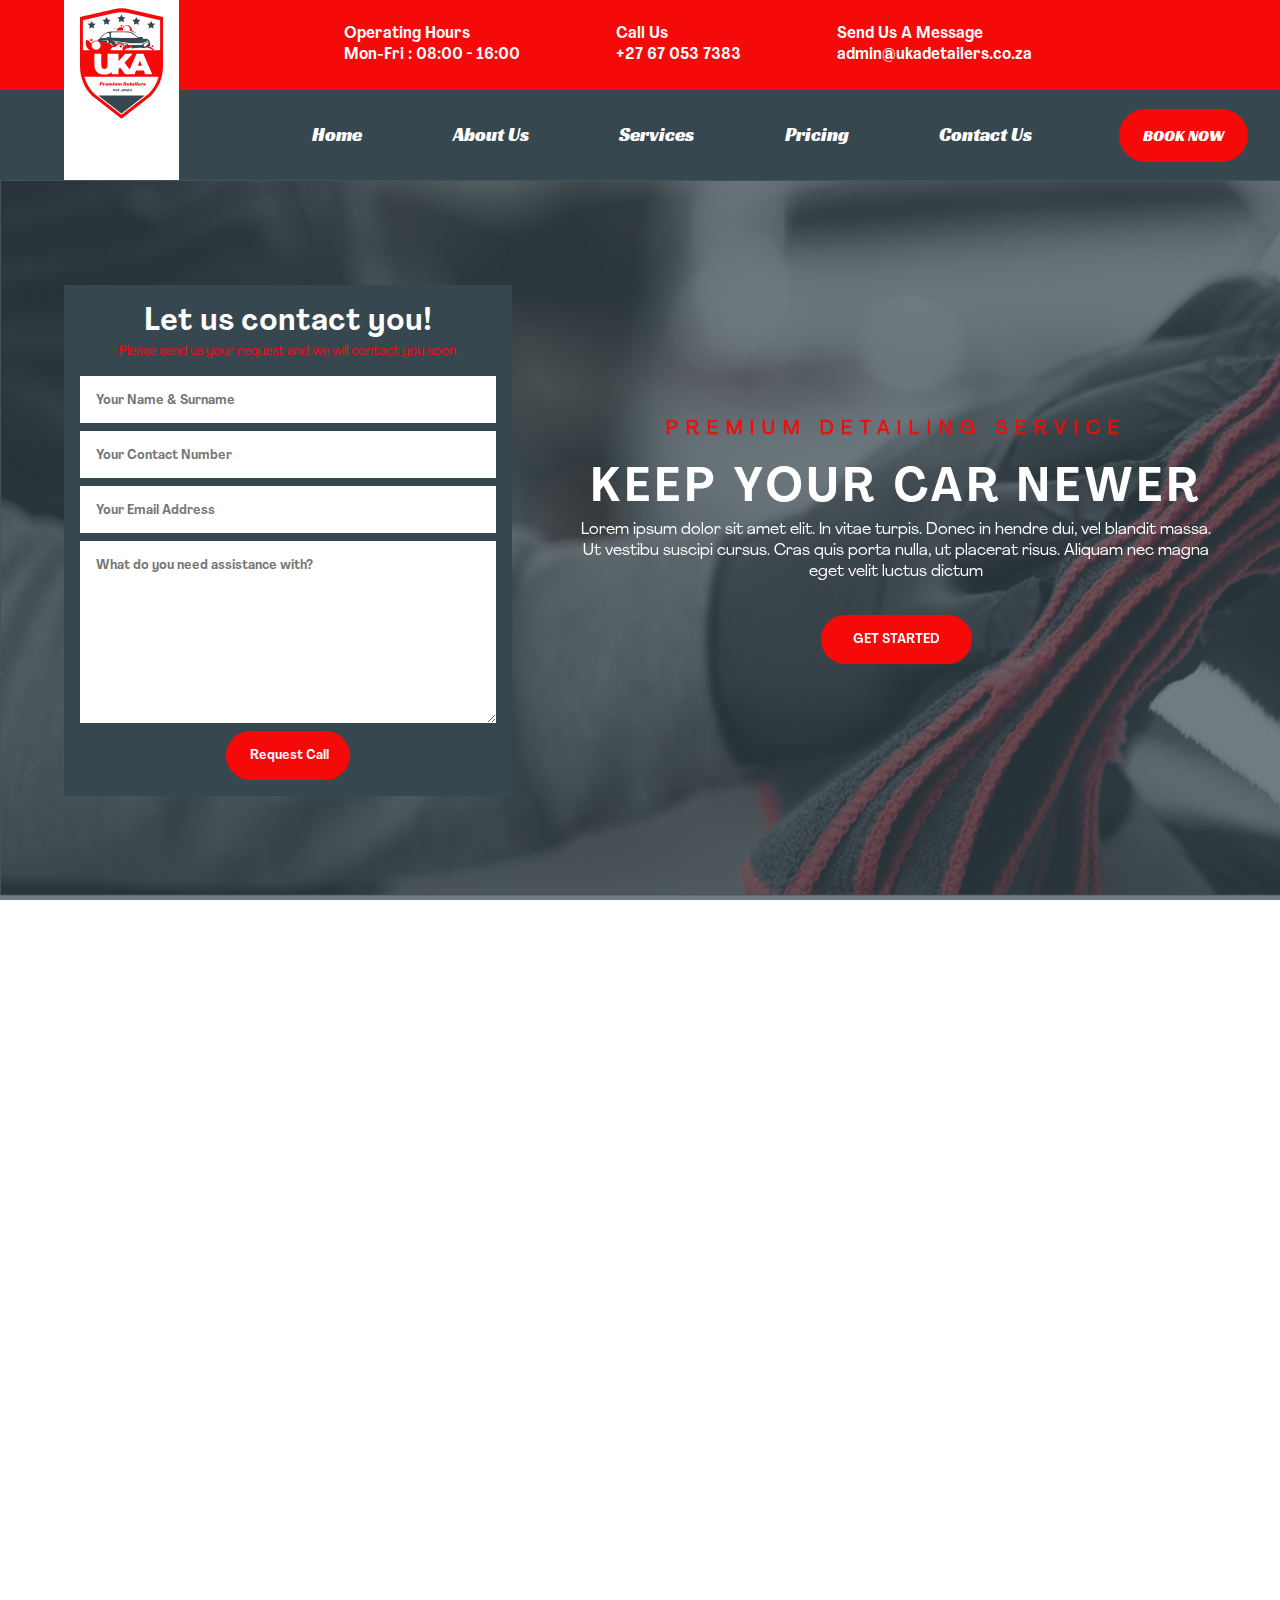
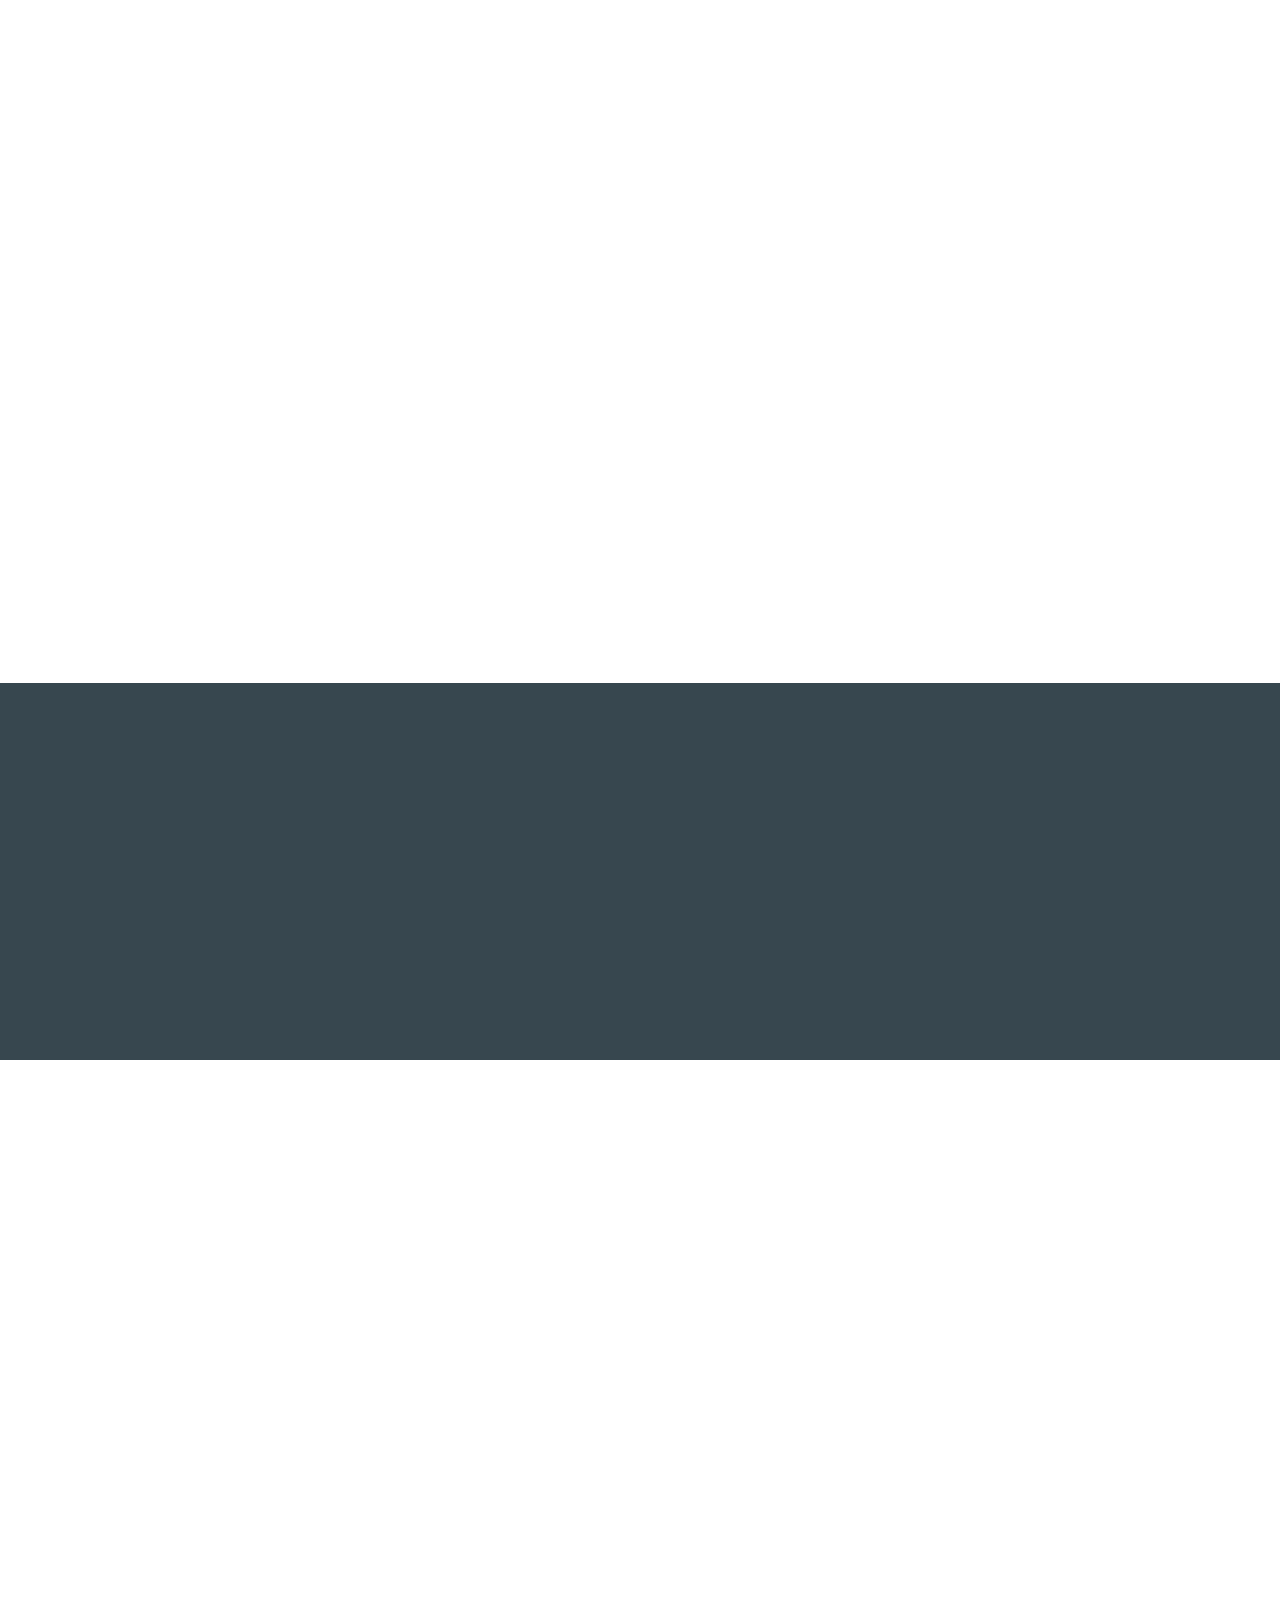
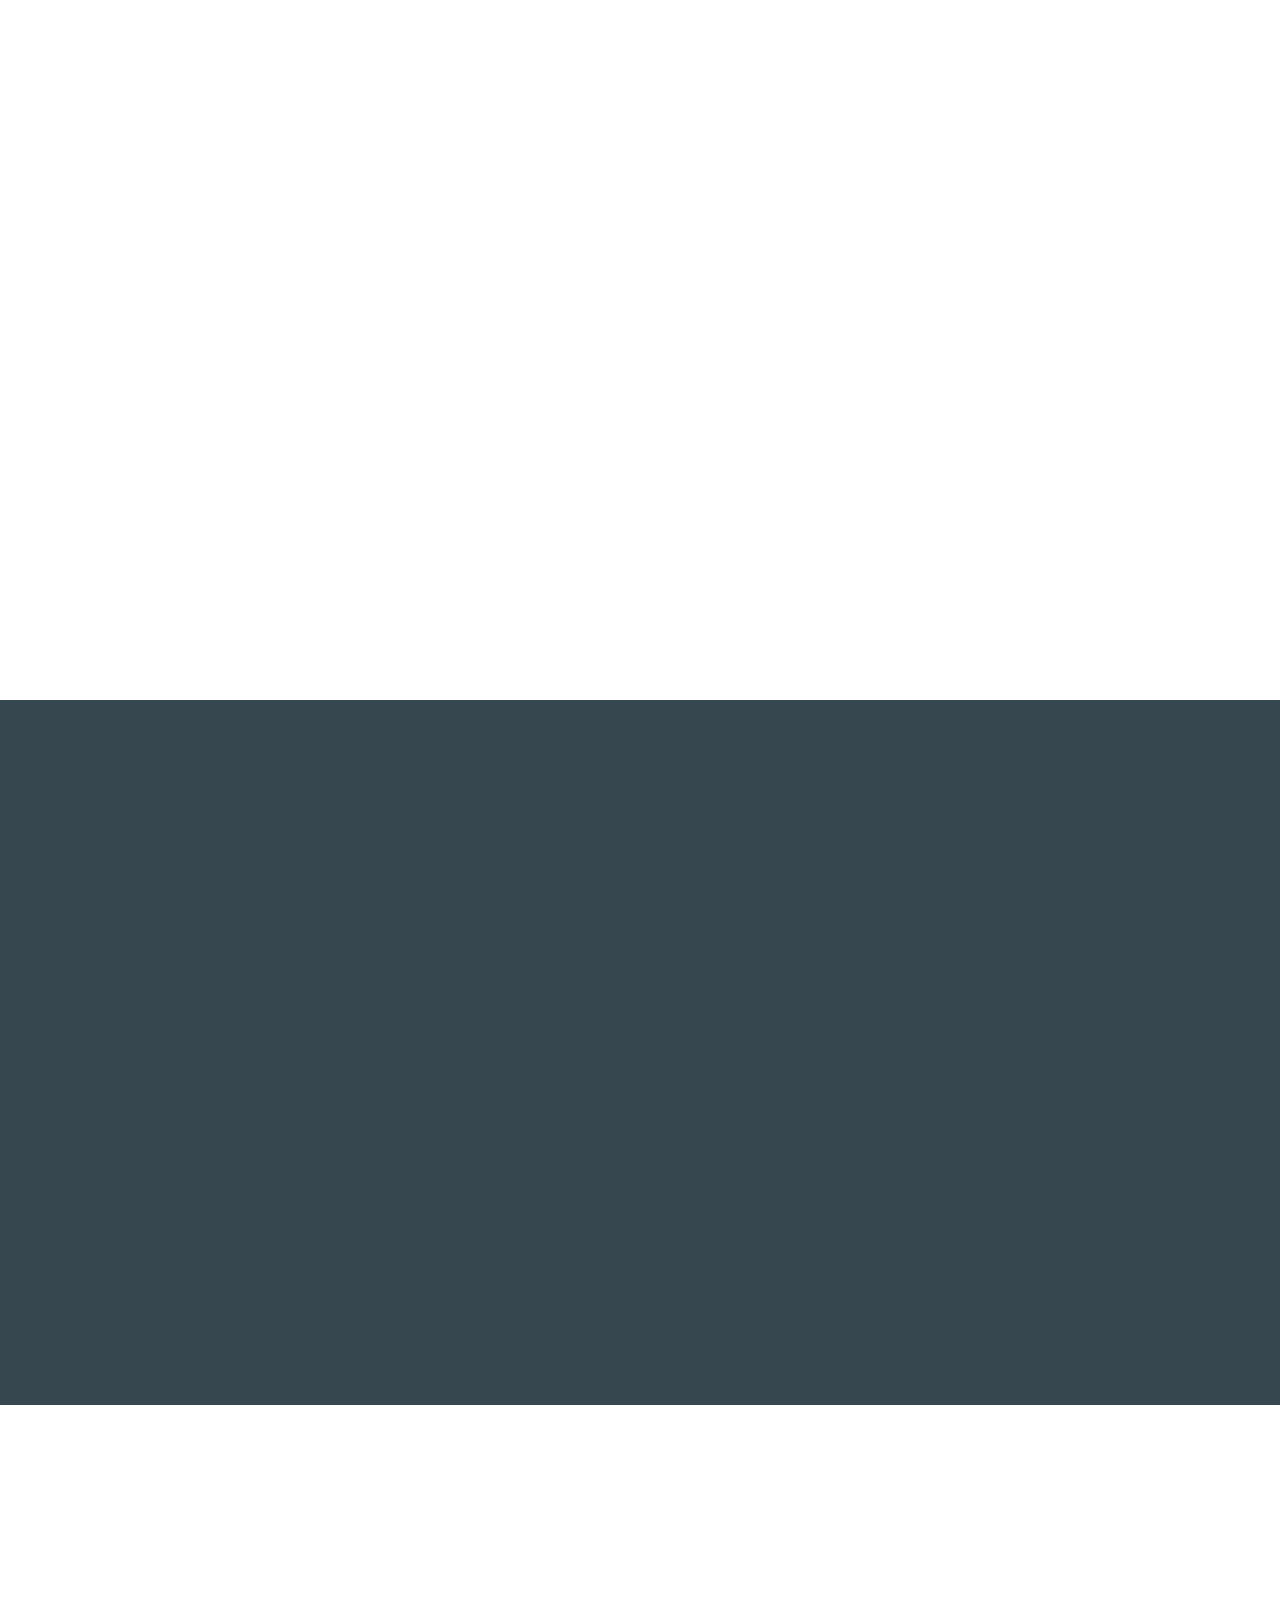
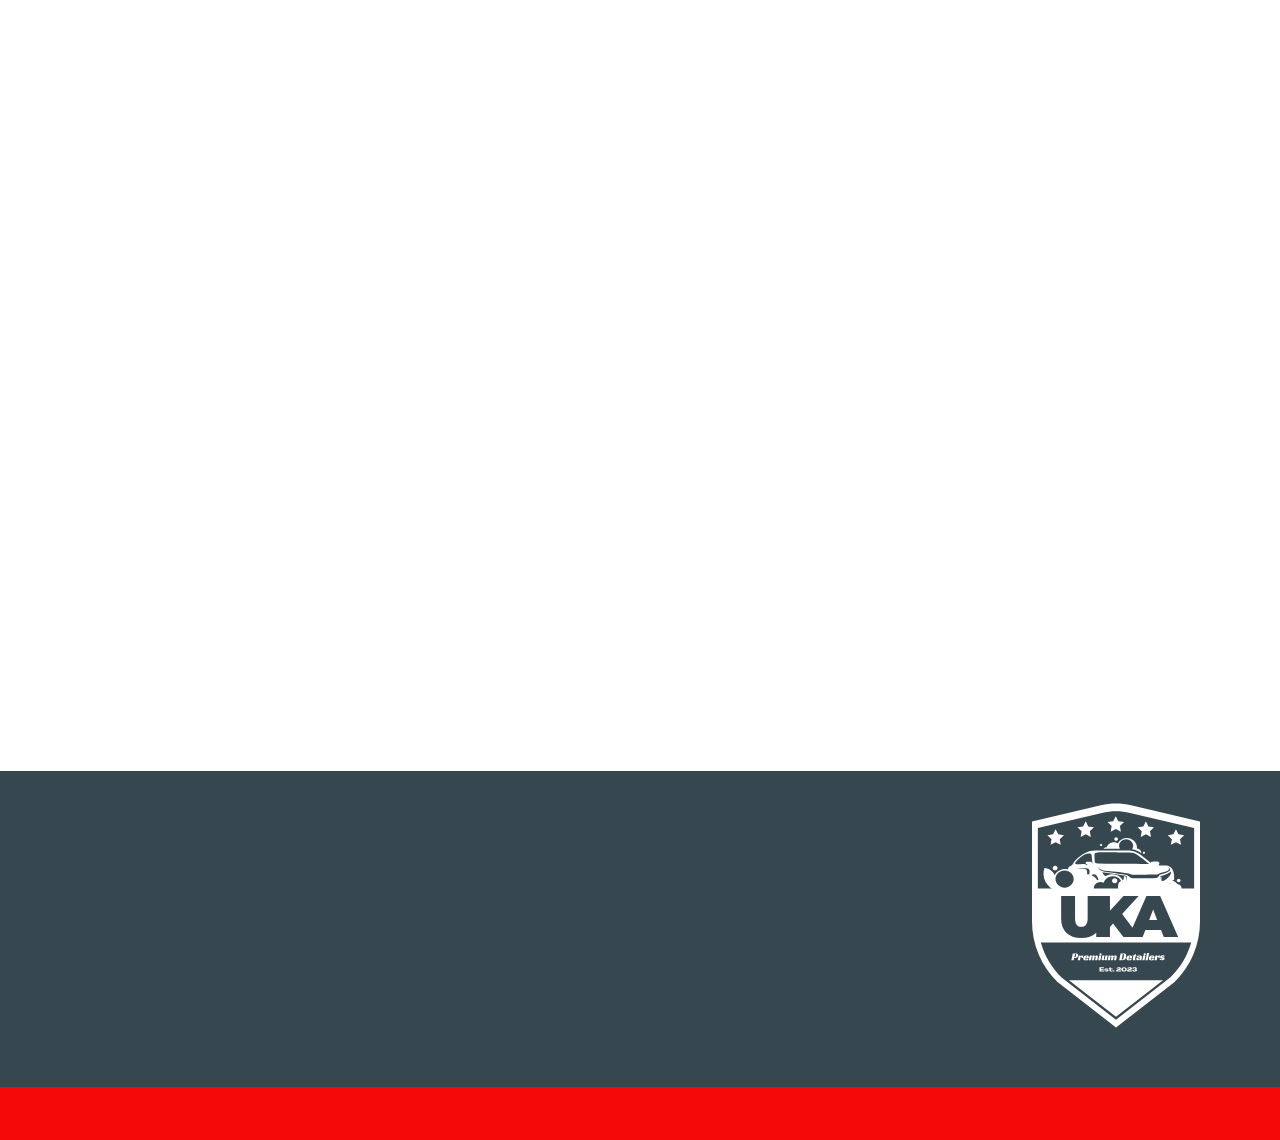
==== commit ee5683d1: "Added animations and menu links, also fixed the services bullets" ====
--- a/index.html
+++ b/index.html
@@ -22,6 +22,7 @@
       integrity="sha256-lSjKY0/srUM9BE3dPm+c4fBo1dky2v27Gdjm2uoZaL0="
       crossorigin="anonymous"
     ></script>
+    <script src="https://unpkg.com/aos@2.3.1/dist/aos.js"></script>
     <link
       rel="stylesheet"
       href="https://cdnjs.cloudflare.com/ajax/libs/font-awesome/6.3.0/css/all.min.css"
@@ -29,23 +30,24 @@
       crossorigin="anonymous"
       referrerpolicy="no-referrer"
     />
+    <link href="https://unpkg.com/aos@2.3.1/dist/aos.css" rel="stylesheet" />
 
     <!-- Local Files -->
     <link rel="stylesheet" href="./CSS/styles.css" />
     <link rel="stylesheet" href="./CSS/index.css" />
-    <script src="./JS/script.js"></script>
+    <script src="./JS/script.js" defer></script>
   </head>
+
   <body>
     <div class="mobile-header flex hidden">
-        <div class="image-container">
-          <img src="./Images/logo-white.svg" alt="UKA-detailers-logo-white" />
-        </div>
-        <div class="mobile-menu">
-          <i class="fa-solid fa-bars"></i>
-        </div>
-      </div>
+      <div class="image-container">
+        <img src="./Images/logo-white.svg" alt="UKA-detailers-logo-white" />
+      </div>
+      <div class="mobile-menu">
+        <i class="fa-solid fa-bars"></i>
+      </div>
+    </div>
     <header>
-      
       <div class="logo-container">
         <div class="img-container">
           <img src="./Images/logo.svg" alt="UKA-detailers-logo" />
@@ -70,22 +72,22 @@
           </div>
         </div>
       </div>
-      <nav class="sho">
+      <nav id="navigation">
         <ul>
           <li><a href="#">Home</a></li>
-          <li><a href="#">About Us</a></li>
-          <li><a href="#">Services</a></li>
-          <li><a href="#">Pricing</a></li>
-          <li><a href="#">Contact Us</a></li>
+          <li><a href="#about-section">About Us</a></li>
+          <li><a href="#services-section">Services</a></li>
+          <li><a href="#pricing-section">Pricing</a></li>
+          <li><a href="#contact-section">Contact Us</a></li>
         </ul>
-        <button><a href="#">Book Now</a></button>
+        <button><a href="#contact-section">Book Now</a></button>
       </nav>
     </header>
     <main>
       <!-- Hero Section -->
 
-      <section class="hero">
-        <div class="hero-form">
+      <section class="hero" data-aos="fade-up" data-aos-duration="1000">
+        <div class="hero-form" id="hero-form" data-aos="fade-right" data-aos-duration="1000" data-aos-delay="500">
           <h2>Let us contact you!</h2>
           <p>Please send us your request and we will contact you soon.</p>
           <form action="">
@@ -117,7 +119,7 @@
             <input type="submit" value="Request Call" />
           </form>
         </div>
-        <div class="hero-info">
+        <div class="hero-info" data-aos="fade-left" data-aos-duration="1000">
           <h3>Premium Detailing Service</h3>
           <h1>Keep your car newer</h1>
           <p>
@@ -125,7 +127,7 @@
             dui, vel blandit massa. Ut vestibu suscipi cursus. Cras quis porta
             nulla, ut placerat risus. Aliquam nec magna eget velit luctus dictum
           </p>
-          <button><a href="#">Get Started</a></button>
+          <button><a href="#about-section">Get Started</a></button>
         </div>
       </section>
 
@@ -133,8 +135,8 @@
 
       <!-- About Us Section -->
 
-      <section class="about-us flex">
-        <div class="about-info">
+      <section class="about-us flex" id="about-section">
+        <div class="about-info" data-aos="fade-right" data-aos-duration="1000" data-aos-delay="500">
           <h2>About our business</h2>
           <div class="hr"></div>
           <p>
@@ -150,7 +152,7 @@
           </p>
           <a href="#">Learn more</a>
         </div>
-        <div class="about-video">
+        <div class="about-video" data-aos="fade-left" data-aos-duration="1000" data-aos-delay="1000">
           <video autoplay>
             <source
               src="./Images/pexels-pavel-danilyuk-6158065.mp4"
@@ -164,8 +166,8 @@
 
       <!-- Services Section -->
 
-      <section class="services-section">
-        <div class="title">
+      <section class="services-section" id="services-section">
+        <div class="title" data-aos="fade-down" data-aos-duration="1000" data-aos-delay="500">
           <h2>What we do for you</h2>
           <div class="hr"></div>
           <p>
@@ -173,14 +175,15 @@
             dui, vel blandit massa. Ut vestibu suscipi cursus. Cras quis porta
             nulla, ut placerat risus. Aliquam nec magna eget velit luctus dictum
           </p>
+        </div>
           <div class="services flex">
-            <div class="img-container">
+            <div class="img-container" data-aos="fade-right" data-aos-duration="1000" data-aos-delay="1000">
               <img
                 src="./Images/pexels-orhun-rüzgar-öz-6026083.jpg"
                 alt="car-buffing"
               />
             </div>
-            <div class="services-info">
+            <div class="services-info" data-aos="fade-left" data-aos-duration="1000" data-aos-delay="1500">
               <div class="services-list flex">
                 <ul>
                   <li><i class="fa-regular fa-circle-check"></i> Service 1</li>
@@ -196,10 +199,10 @@
                 </ul>
               </div>
 
-              <button><a href="#">Get Free Quote</a></button>
+              <button><a href="#contact-section">Get Free Quote</a></button>
             </div>
           </div>
-        </div>
+        
       </section>
 
       <!-- Services Section -->
@@ -207,7 +210,7 @@
       <!-- Quality Section -->
 
       <section class="quality">
-        <div class="quality-info">
+        <div class="quality-info" data-aos="fade-right" data-aos-duration="1000" data-aos-delay="500">
           <h2>Join our endless list of happy clients</h2>
           <p>
             Lorem ipsum dolor sit amet consectetur adipisicing elit. Asperiores
@@ -217,7 +220,7 @@
           </p>
           <button><a href="#">Book Now!</a></button>
         </div>
-        <div class="img-container">
+        <div class="img-container" data-aos="fade-left" data-aos-duration="1000" data-aos-delay="1000">
           <img
             src="./Images/pexels-kris-lucas-3264504.jpg"
             alt="clean-mercedes"
@@ -229,13 +232,13 @@
 
       <!-- Pricing -->
 
-      <section class="pricing">
-        <div class="title">
+      <section class="pricing" id="pricing-section">
+        <div class="title" data-aos="fade-down" data-aos-duration="1000" data-aos-delay="500">
           <h2>Our pricing plans</h2>
           <div class="hr"></div>
         </div>
         <div class="pricing-cards flex">
-          <div class="pricing-card">
+          <div class="pricing-card" data-aos="fade-right" data-aos-duration="1000" data-aos-delay="1000">
             <p class="category">Best for beginners</p>
             <p class="package-name">Package One</p>
             <p class="price">R199.99</p>
@@ -247,9 +250,9 @@
                 <i class="fa-regular fa-circle-check"></i>Service 2
               </p>
             </div>
-            <button><a href="#">Request Call</a></button>
-          </div>
-          <div class="pricing-card center">
+            <button><a href="#hero-form">Request Call</a></button>
+          </div>
+          <div class="pricing-card center" data-aos="fade-up" data-aos-duration="1000" data-aos-delay="1500">
             <p class="category">Recommended</p>
             <p class="package-name">Package Two</p>
             <p class="price">R299.99</p>
@@ -264,9 +267,9 @@
                 <i class="fa-regular fa-circle-check"></i>Service 3
               </p>
             </div>
-            <button><a href="#">Request Call</a></button>
-          </div>
-          <div class="pricing-card">
+            <button><a href="#hero-form">Request Call</a></button>
+          </div>
+          <div class="pricing-card" data-aos="fade-left" data-aos-duration="1000" data-aos-delay="2000">
             <p class="category">Premium Offer</p>
             <p class="package-name">Package Three</p>
             <p class="price">R399.99</p>
@@ -278,7 +281,7 @@
                 <i class="fa-regular fa-circle-check"></i>Service 2
               </p>
             </div>
-            <button><a href="#">Request Call</a></button>
+            <button><a href="#hero-form">Request Call</a></button>
           </div>
         </div>
       </section>
@@ -288,7 +291,7 @@
       <!-- Operating Hours -->
 
       <section class="operating-hours flex">
-        <div class="title">
+        <div class="title" data-aos="fade-down" data-aos-duration="1000" data-aos-delay="500">
           <h2>Our Operating Hours</h2>
           <div class="hr"></div>
           <p>
@@ -300,14 +303,14 @@
           </p>
         </div>
         <div class="info flex">
-          <div class="days">
+          <div class="days" data-aos="fade-right" data-aos-duration="1000" data-aos-delay="1000">
             <p>Monday - Friday</p>
             <p>Saturday</p>
             <p>Sunday</p>
             <p>Public Holidays</p>
           </div>
-          <div class="vr"></div>
-          <div class="time">
+          <div class="vr" data-aos="fade-right" data-aos-duration="1000" data-aos-delay="1500"></div>
+          <div class="time" data-aos="fade-right" data-aos-duration="1000" data-aos-delay="2000">
             <p>08h00 - 16h00</p>
             <p>Closed</p>
             <p>08h00 - 14h00</p>
@@ -320,15 +323,15 @@
 
       <!-- Contact Us -->
 
-      <section class="contact-us flex">
-        <div class="img-container">
+      <section class="contact-us flex" id="contact-section">
+        <div class="img-container" data-aos="fade-right" data-aos-duration="1000" data-aos-delay="500">
           <img
             src="./Images/beautiful-car-washing-service (1).jpg"
             alt="car-being-washed"
           />
         </div>
         <div class="form">
-          <div class="title">
+          <div class="title" data-aos="fade-left" data-aos-duration="1000" data-aos-delay="1000">
             <h2>Keep in touch with us</h2>
             <div class="hr"></div>
             <p>
@@ -337,7 +340,7 @@
               unde obcaecati in.
             </p>
           </div>
-          <form action="">
+          <form action="" data-aos="fade-left" data-aos-duration="1000" data-aos-delay="1500">
             <input
               type="text"
               name="name"
@@ -376,54 +379,54 @@
     <footer>
       <div class="top flex">
         <div class="contacts">
-          <h2>Contact Us</h2>
-          <div class="address flex">
+          <h2 data-aos="fade-down" data-aos-duration="1000" data-aos-delay="500">Contact Us</h2>
+          <div class="address flex" data-aos="fade-right" data-aos-duration="1000" data-aos-delay="1000">
             <i class="fa-solid fa-location-dot"></i>
             <p>Ext 3, Kwa-Thema</p>
           </div>
-          <div class="number flex">
+          <div class="number flex" data-aos="fade-right" data-aos-duration="1000" data-aos-delay="1200">
             <i class="fa-solid fa-phone-volume"></i>
             <p>+27 67 053 7383</p>
           </div>
-          <div class="email flex">
+          <div class="email flex" data-aos="fade-right" data-aos-duration="1000" data-aos-delay="1400">
             <i class="fa-solid fa-envelope"></i>
             <p>admin@ukadetailers.co.za</p>
           </div>
         </div>
         <div class="navigation">
-          <h2>Navigation</h2>
-          <ul>
-            <li><a href="#">> Home</a></li>
-          </ul>
-          <ul>
-            <li><a href="#">> About Us</a></li>
-          </ul>
-          <ul>
-            <li><a href="#">> Services</a></li>
-          </ul>
-          <ul>
-            <li><a href="#">> Pricing</a></li>
-          </ul>
-          <ul>
-            <li><a href="#">> Contact</a></li>
+          <h2 data-aos="fade-down" data-aos-duration="1000" data-aos-delay="500">Navigation</h2>
+          <ul>
+            <li data-aos="fade-right" data-aos-duration="1000" data-aos-delay="1000"><a href="#">> Home</a></li>
+          </ul>
+          <ul>
+            <li data-aos="fade-right" data-aos-duration="1000" data-aos-delay="1200"><a href="#">> About Us</a></li>
+          </ul>
+          <ul>
+            <li data-aos="fade-right" data-aos-duration="1000" data-aos-delay="1400"><a href="#">> Services</a></li>
+          </ul>
+          <ul>
+            <li data-aos="fade-right" data-aos-duration="1000" data-aos-delay="1600"><a href="#">> Pricing</a></li>
+          </ul>
+          <ul>
+            <li data-aos="fade-right" data-aos-duration="1000" data-aos-delay="1800"><a href="#">> Contact</a></li>
           </ul>
         </div>
         <div class="legal">
-          <h2>Legal</h2>
-          <ul>
-            <li><a href="#">> Terms of Use</a></li>
-          </ul>
-          <ul>
-            <li><a href="#">> Privacy Policy</a></li>
-          </ul>
-          <ul>
-            <li><a href="#">> Cookies</a></li>
-          </ul>
-          <ul>
-            <li><a href="#">> Help</a></li>
-          </ul>
-          <ul>
-            <li><a href="#">> FAQ</a></li>
+          <h2 data-aos="fade-down" data-aos-duration="1000" data-aos-delay="500">Legal</h2>
+          <ul>
+            <li data-aos="fade-right" data-aos-duration="1000" data-aos-delay="1000"><a href="#">> Terms of Use</a></li>
+          </ul>
+          <ul>
+            <li data-aos="fade-right" data-aos-duration="1000" data-aos-delay="1200"><a href="#">> Privacy Policy</a></li>
+          </ul>
+          <ul>
+            <li data-aos="fade-right" data-aos-duration="1000" data-aos-delay="1400"><a href="#">> Cookies</a></li>
+          </ul>
+          <ul>
+            <li data-aos="fade-right" data-aos-duration="1000" data-aos-delay="1600"><a href="#">> Help</a></li>
+          </ul>
+          <ul>
+            <li data-aos="fade-right" data-aos-duration="1000" data-aos-delay="1800"><a href="#">> FAQ</a></li>
           </ul>
         </div>
         <div class="img-container logo">
@@ -431,8 +434,8 @@
         </div>
       </div>
       <div class="bottom flex">
-        <p>UKA Premium Detailers &copy; 2023. Copyrights Reserved.</p>
-        <p>Designed & Developed by Explosive Artworks & Designs&reg;</p>
+        <p data-aos="fade-right" data-aos-duration="1000" data-aos-delay="2000" data-aos-anchor-placement="top-bottom">UKA Premium Detailers &copy; 2023. Copyrights Reserved.</p>
+        <p data-aos="fade-left" data-aos-duration="1000" data-aos-delay="2000" data-aos-anchor-placement="top-bottom">Designed & Developed by Explosive Artworks & Designs&reg;</p>
       </div>
     </footer>
 
--- a/CSS/styles.css
+++ b/CSS/styles.css
@@ -43,6 +43,9 @@
   --h2-mobile: 3rem;
   --h3-mobile: 2.5rem;
   --p-mobile: 1.5rem;
+}
+html{
+  scroll-behavior: smooth;
 }
 * {
   margin: 0;
--- a/CSS/index.css
+++ b/CSS/index.css
@@ -243,6 +243,7 @@
 }
 main .services-section .services .services-list {
   justify-content: space-around;
+  display: flex !important;
 }
 main .services-section .services .services-list ul li {
   font-size: 1.3rem;
@@ -666,7 +667,7 @@
   header nav {
     transform: translateY(-55rem);
     display: none;
-    transition: transform 300ms ease-in-out;
+    transition: 300ms ease-in-out;
   }
   header nav.show {
     display: block;
@@ -1114,7 +1115,7 @@
 
 /* 320px */
 
-@media screen and (min-width: 320px) {
+@media screen and (max-width:375px) {
 
     main .services-section .services .services-list {
         flex-direction: column;
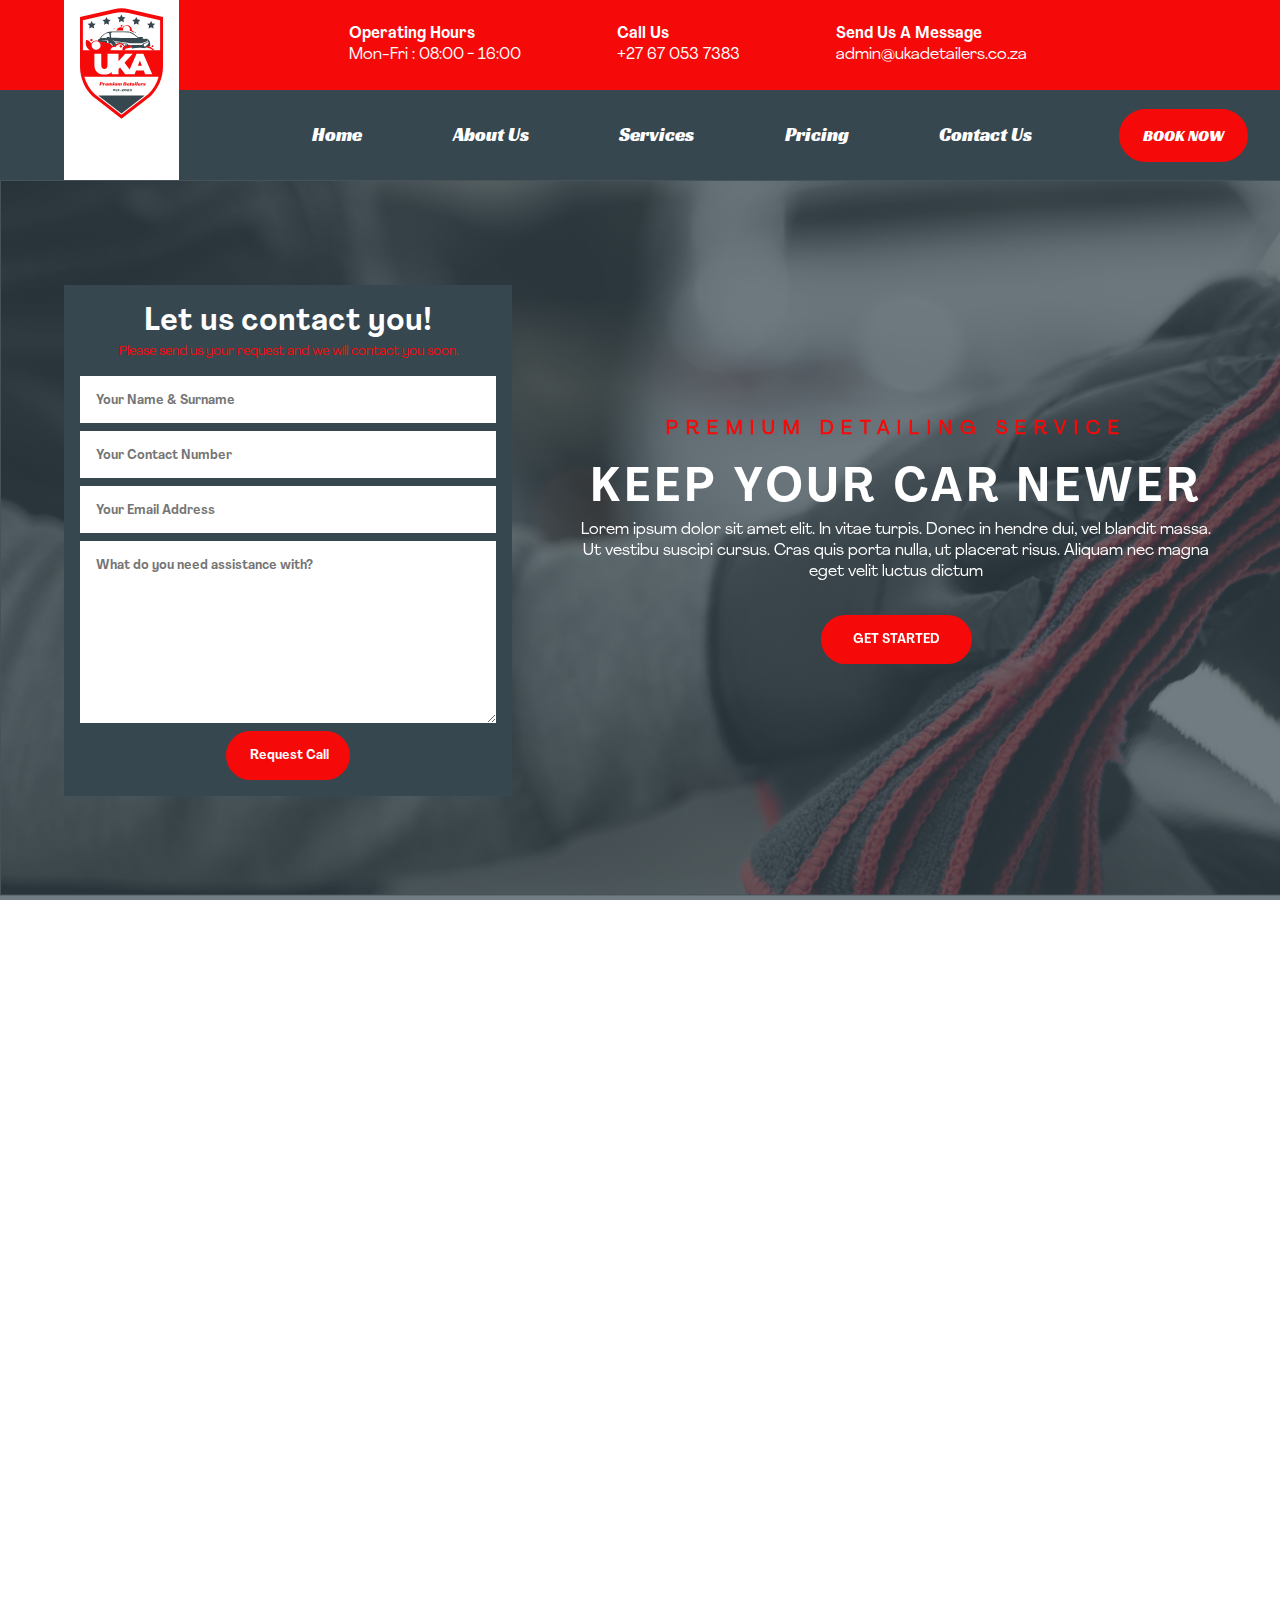
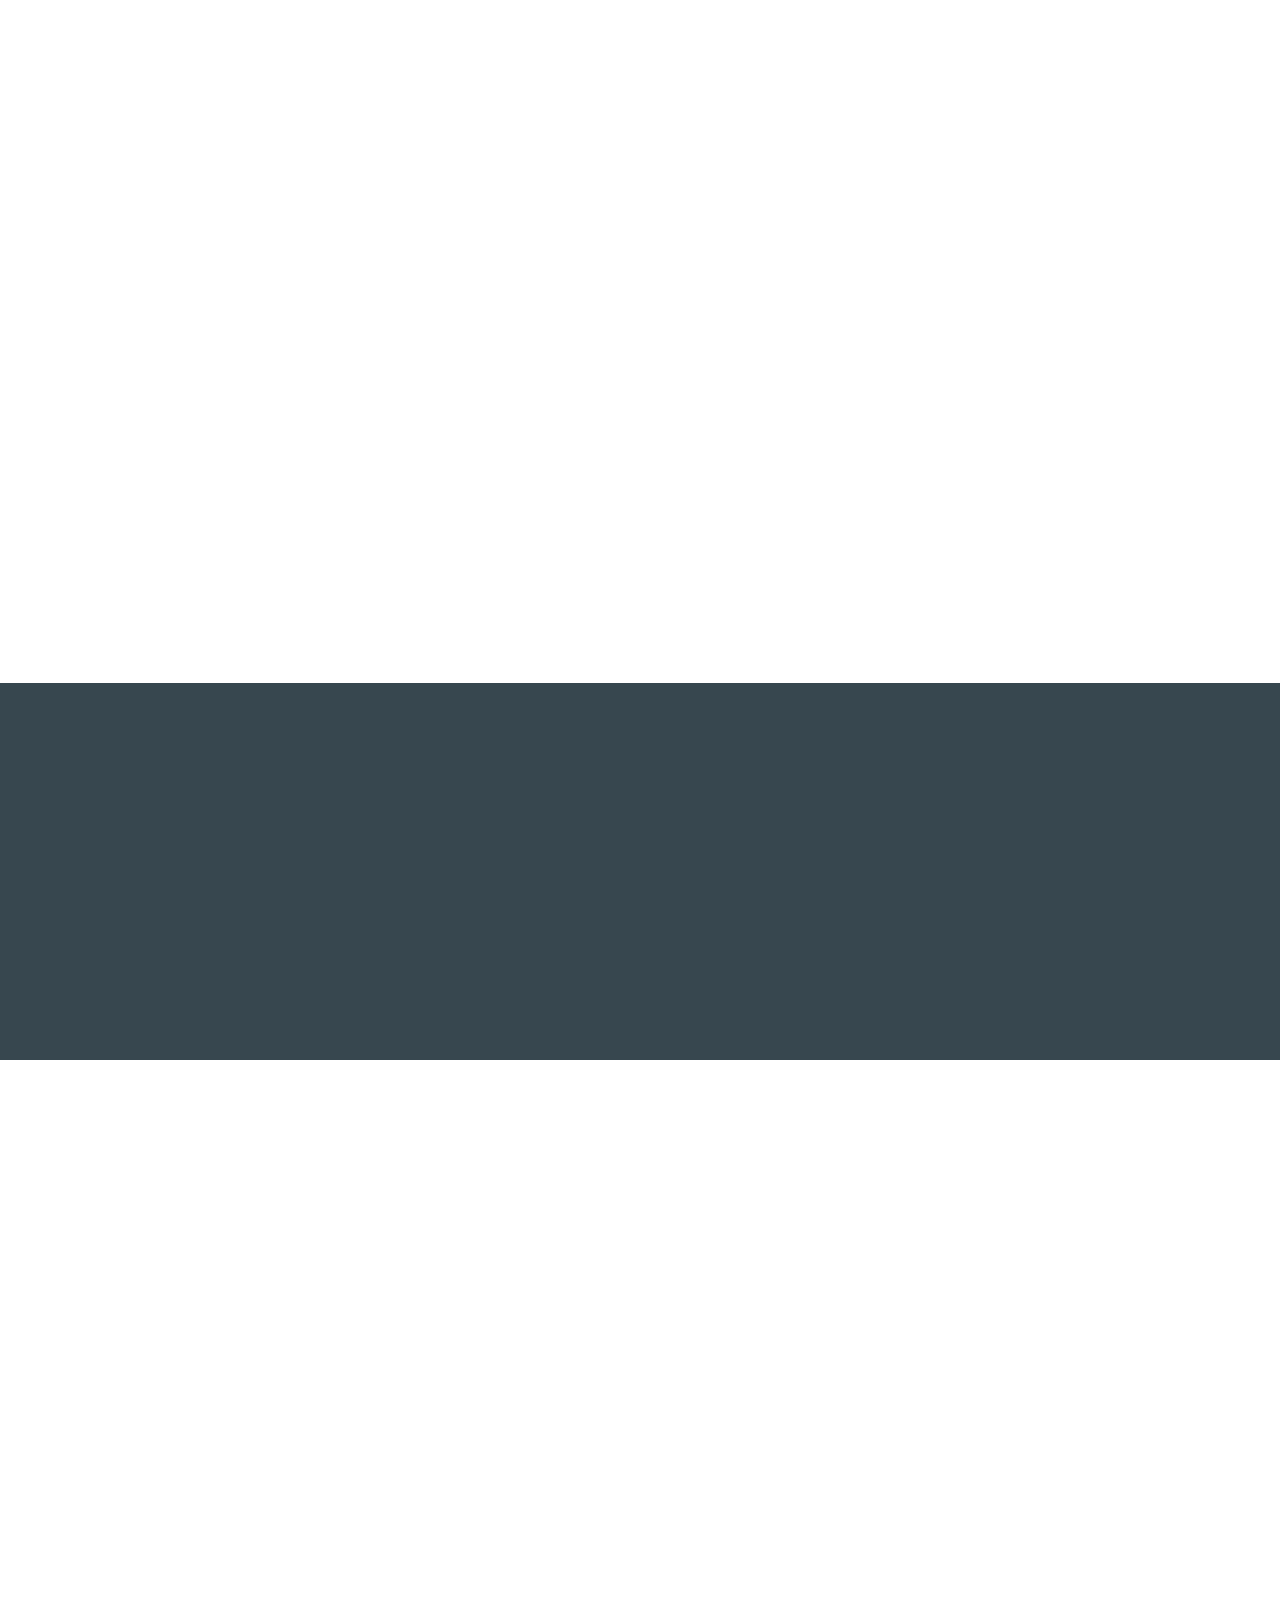
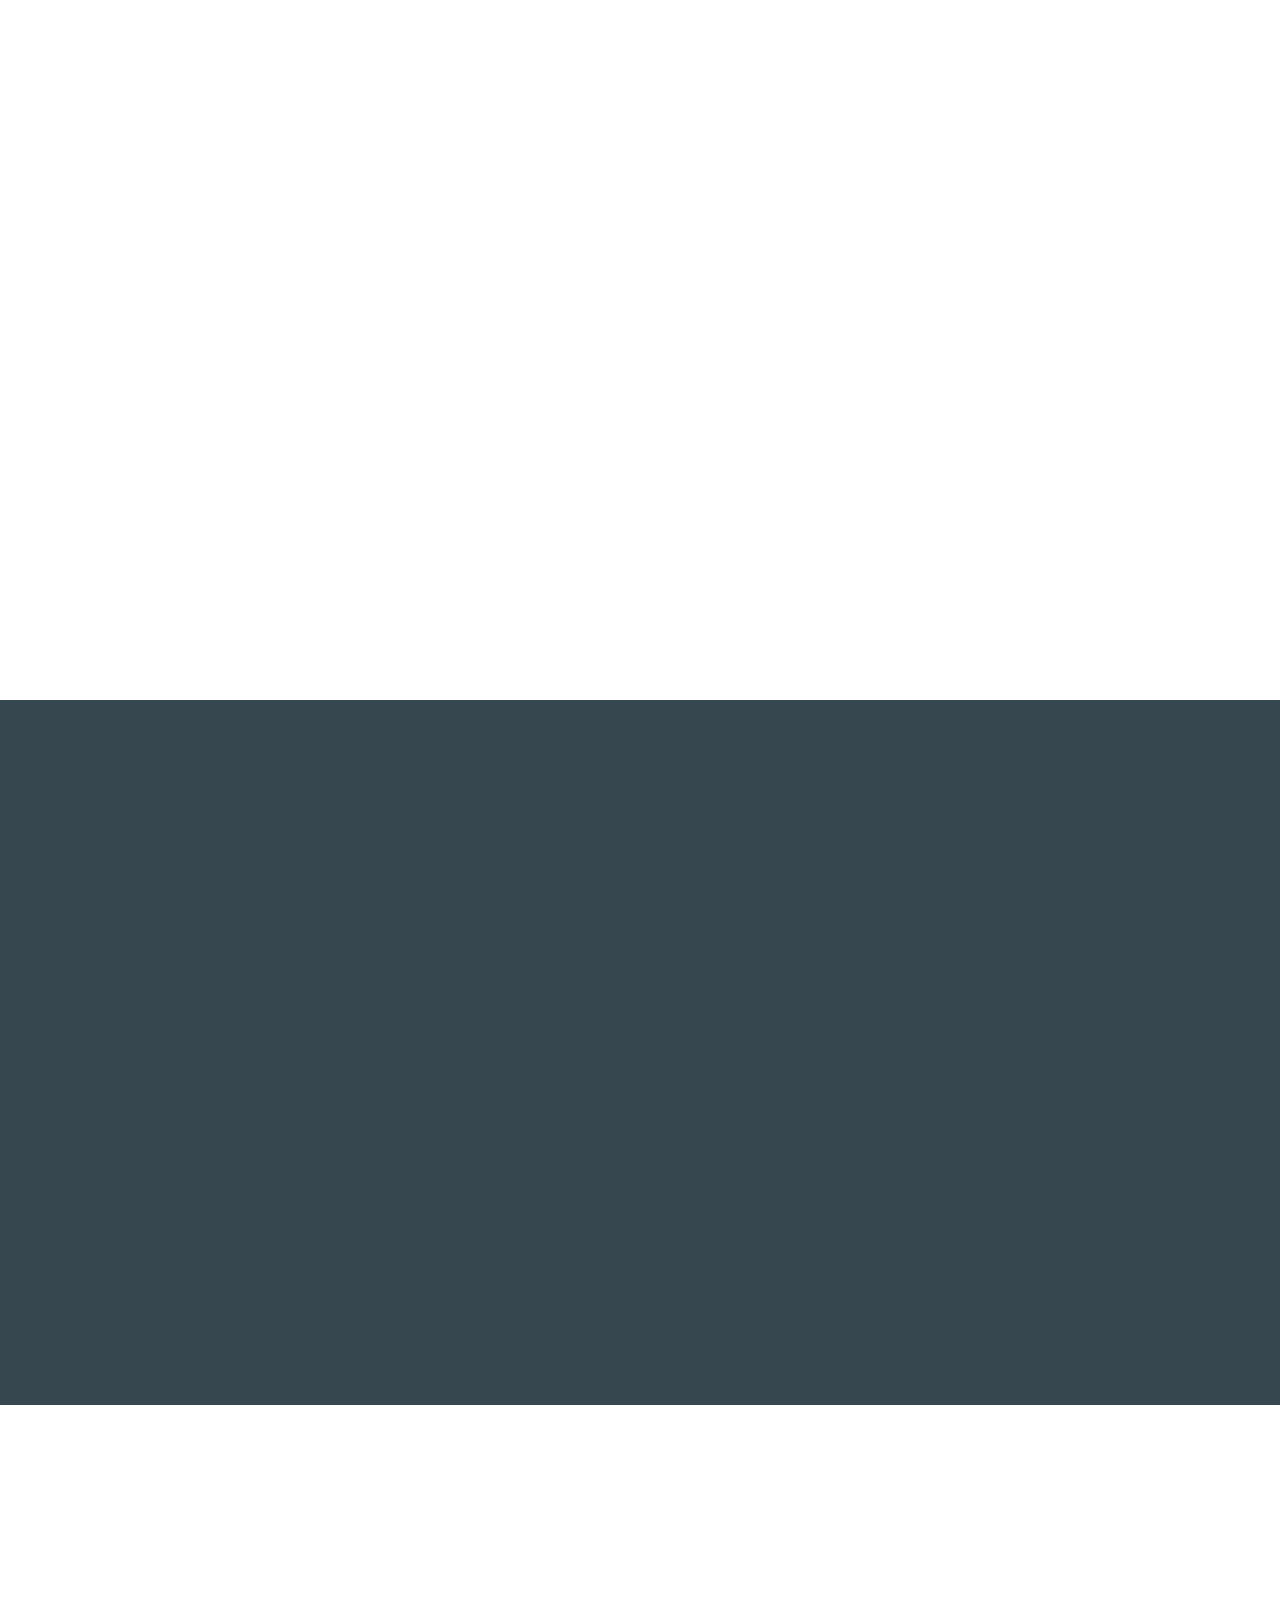
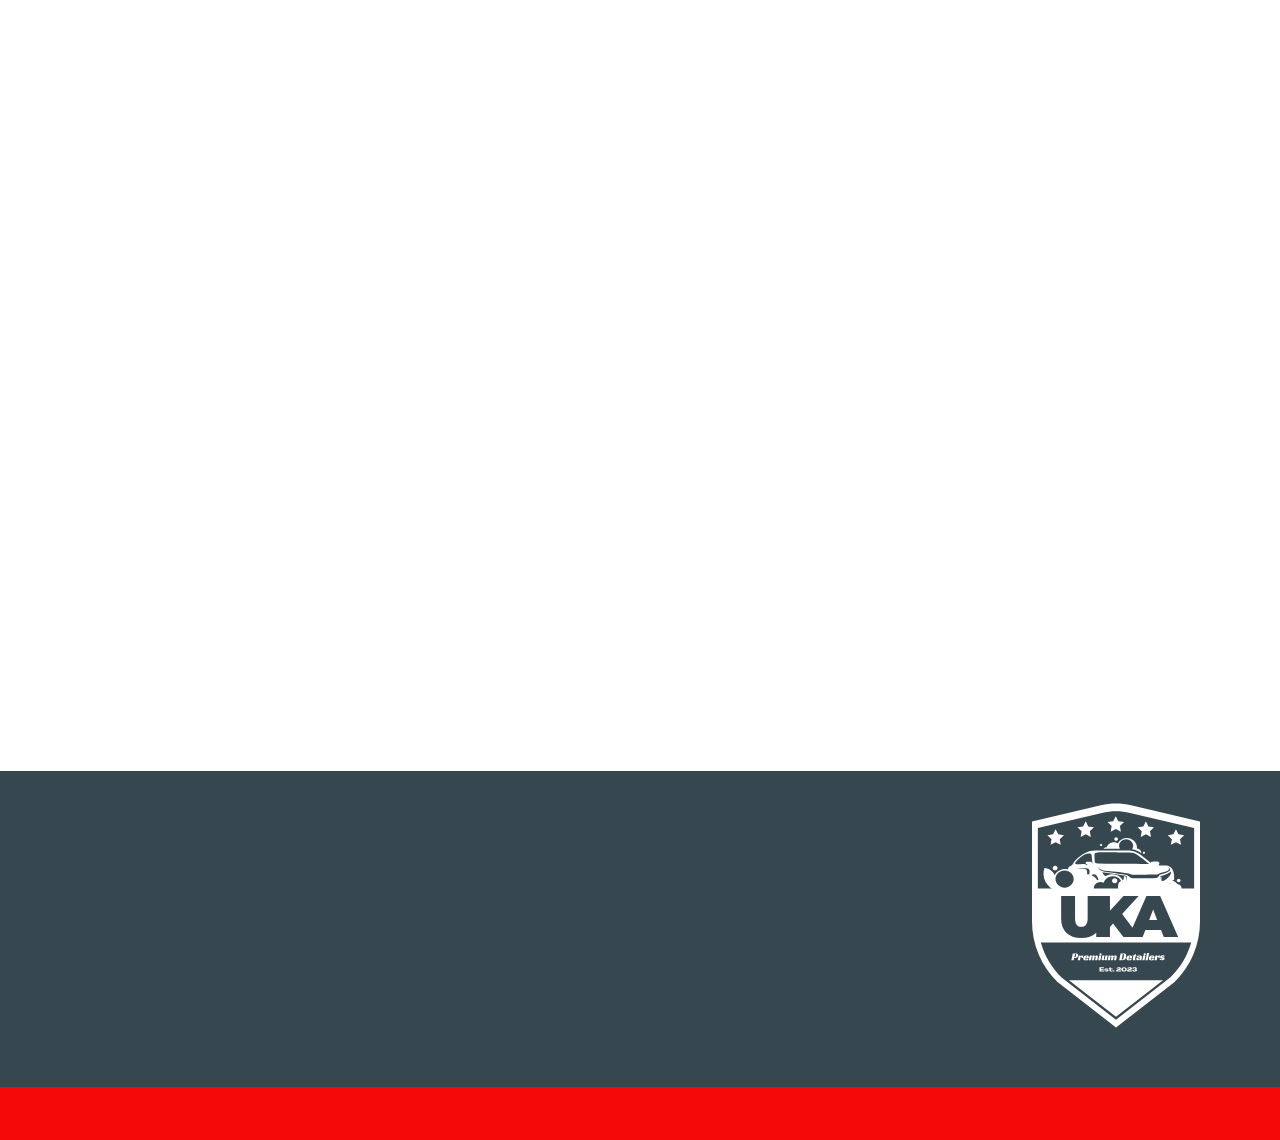
==== commit 511abf62: "Fixed non-showing icons" ====
--- a/index.html
+++ b/index.html
@@ -5,11 +5,23 @@
     <meta charset="UTF-8" />
     <meta http-equiv="X-UA-Compatible" content="IE=edge" />
     <meta name="viewport" content="width=device-width, initial-scale=1.0" />
+    <meta name="keywords" content="Car Detailing, Valet, Detailing, Detailing Services in Springs">
+    <meta name="description" content="We offer only premium detailing and valet services at the comfort of your desired location. Call UKA Premium detailers today to book your appointment">
+
+    <meta property="og:title" content="Detailing Services in Springs">
+    <meta property="og:type" content="website" />
+    <meta property="og:image" content="./Images/UKA-detailers-wallpaper">
+    <meta property="og:url" content="https://bazi-mtsweni.github.io/UKA-Website/">
+    <meta name="twitter:card" content="summary_large_image">
+
+    <meta property="og:description" content="We offer only premium detailing and valet services at the comfort of your desired location.">
+    <meta property="og:site_name" content="UKA Premium Detailers">
+    <meta name="twitter:image:alt" content="UKA-detailers-wallpaper">
 
     <!-- Favicon -->
-    <!-- <link href="img/favicon.ico" rel="icon"> -->
-
-    <title>UKA Premium Detailers - Home</title>
+    <link href="./Images/favicon1.ico" rel="icon">
+
+    <title>UKA Premium Detailers and Valet Services - Home</title>
 
     <!-- CDNs -->
     <script
@@ -60,12 +72,12 @@
             <p>Operating Hours</p>
             <p>Mon-Fri : 08:00 - 16:00</p>
           </div>
-          <i class="fa-solid fa-circle-phone"></i>
+          <i class="fa-solid fa-phone-volume"></i>
           <div class="info">
             <p>Call Us</p>
             <p>+27 67 053 7383</p>
           </div>
-          <i class="fa-solid fa-circle-envelope"></i>
+          <i class="fa-solid fa-envelope"></i>
           <div class="info">
             <p>Send Us A Message</p>
             <p>admin@ukadetailers.co.za</p>
@@ -399,16 +411,16 @@
             <li data-aos="fade-right" data-aos-duration="1000" data-aos-delay="1000"><a href="#">> Home</a></li>
           </ul>
           <ul>
-            <li data-aos="fade-right" data-aos-duration="1000" data-aos-delay="1200"><a href="#">> About Us</a></li>
-          </ul>
-          <ul>
-            <li data-aos="fade-right" data-aos-duration="1000" data-aos-delay="1400"><a href="#">> Services</a></li>
-          </ul>
-          <ul>
-            <li data-aos="fade-right" data-aos-duration="1000" data-aos-delay="1600"><a href="#">> Pricing</a></li>
-          </ul>
-          <ul>
-            <li data-aos="fade-right" data-aos-duration="1000" data-aos-delay="1800"><a href="#">> Contact</a></li>
+            <li data-aos="fade-right" data-aos-duration="1000" data-aos-delay="1200"><a href="#about-section">> About Us</a></li>
+          </ul>
+          <ul>
+            <li data-aos="fade-right" data-aos-duration="1000" data-aos-delay="1400"><a href="#services-section">> Services</a></li>
+          </ul>
+          <ul>
+            <li data-aos="fade-right" data-aos-duration="1000" data-aos-delay="1600"><a href="#pricing-section">> Pricing</a></li>
+          </ul>
+          <ul>
+            <li data-aos="fade-right" data-aos-duration="1000" data-aos-delay="1800"><a href="#contact-section">> Contact</a></li>
           </ul>
         </div>
         <div class="legal">
--- a/CSS/index.css
+++ b/CSS/index.css
@@ -42,7 +42,10 @@
 header .info-strip .info-group .fa-solid {
   margin-right: 1rem;
   margin-left: 5rem;
-  font-size: 2rem;
+  font-size: 1.5rem;
+}
+header .info-strip .info-group .info p:nth-child(2){
+  font-family: var(--altenate-font);
 }
 header nav {
   background-color: var(--secondary-color);
